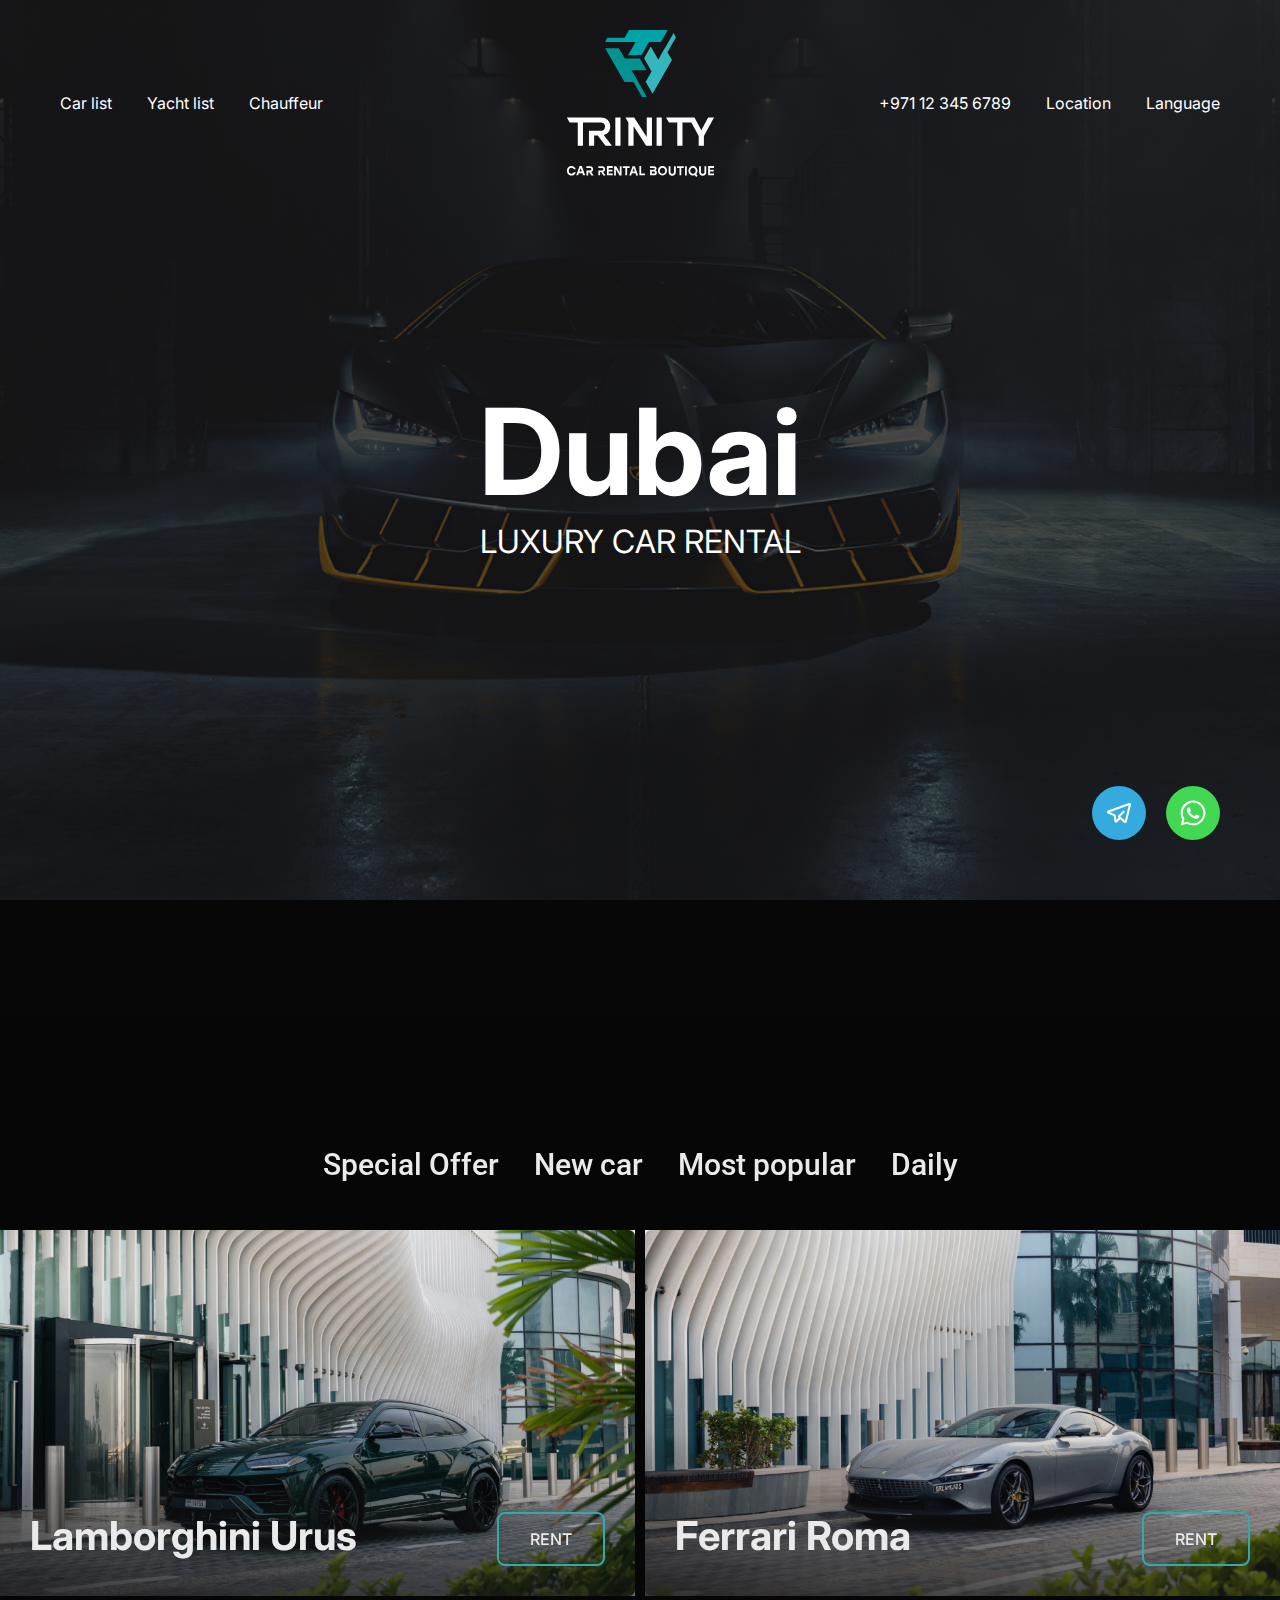
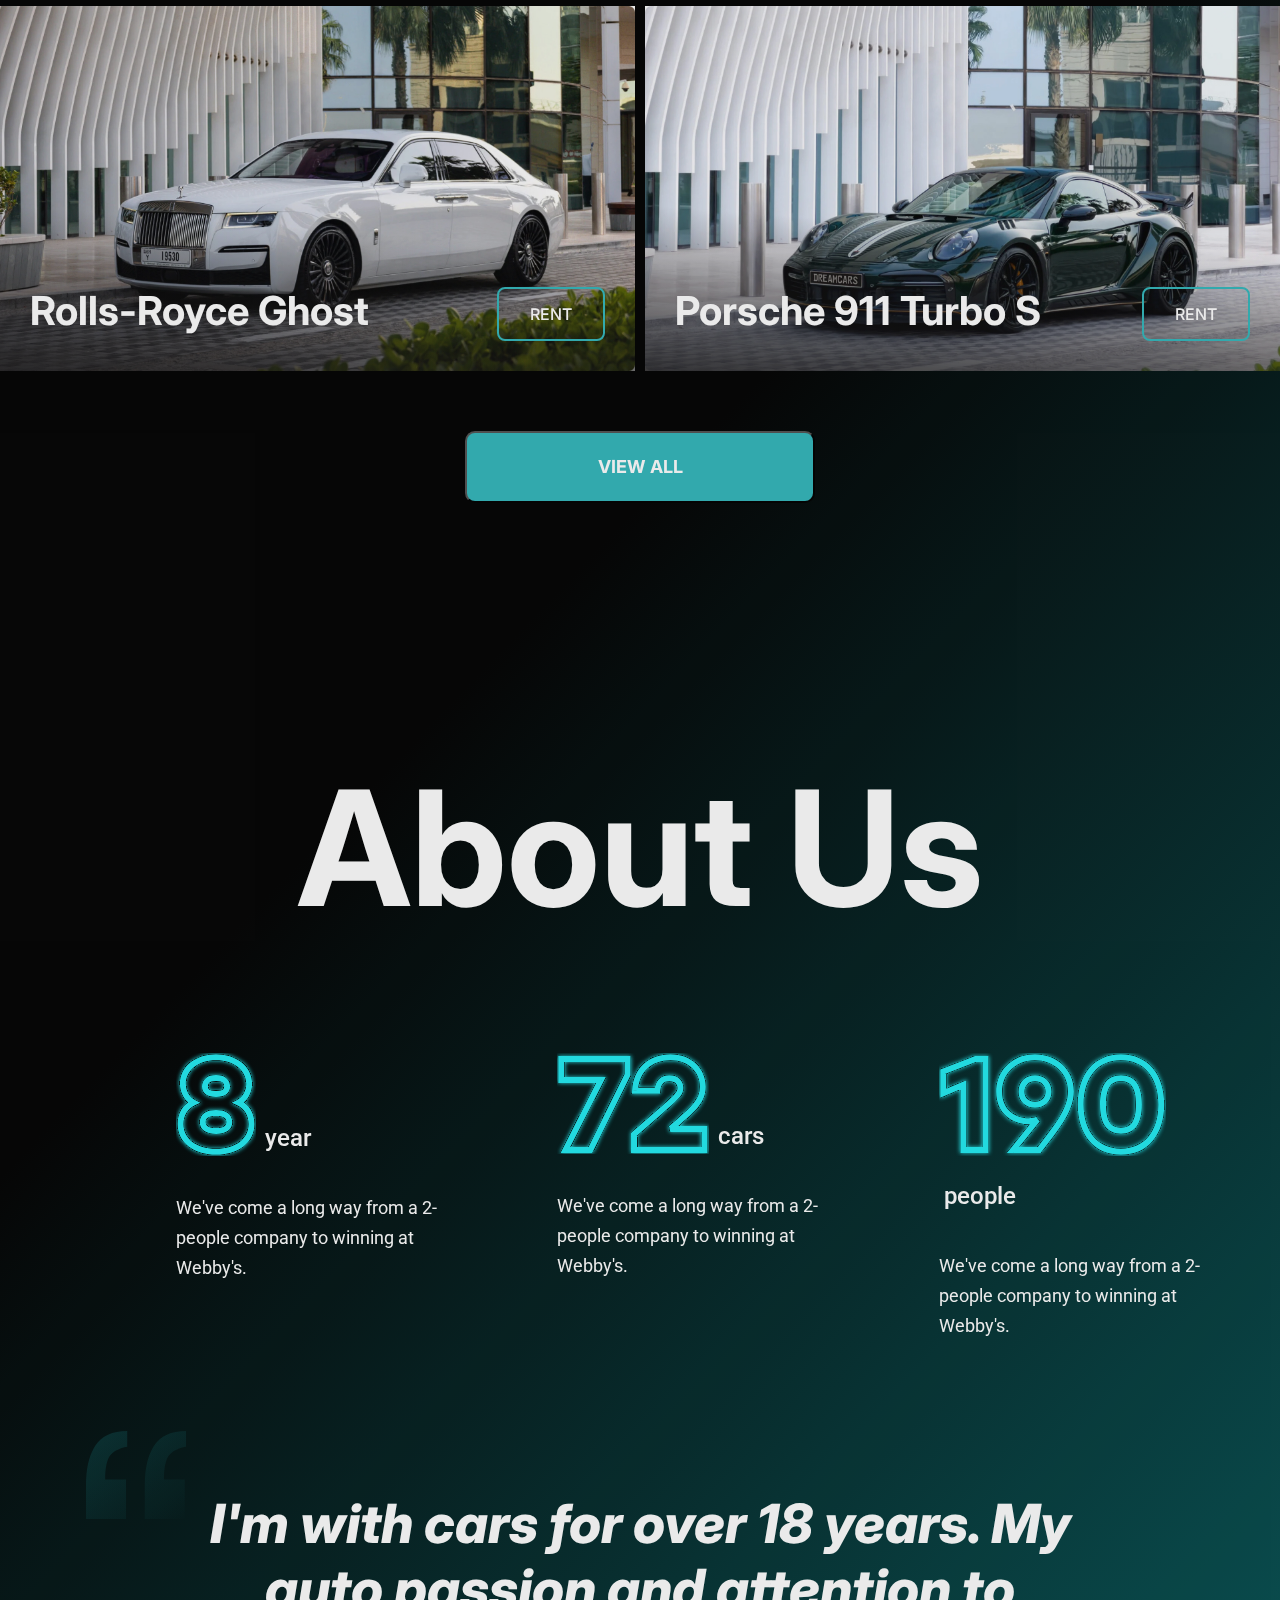
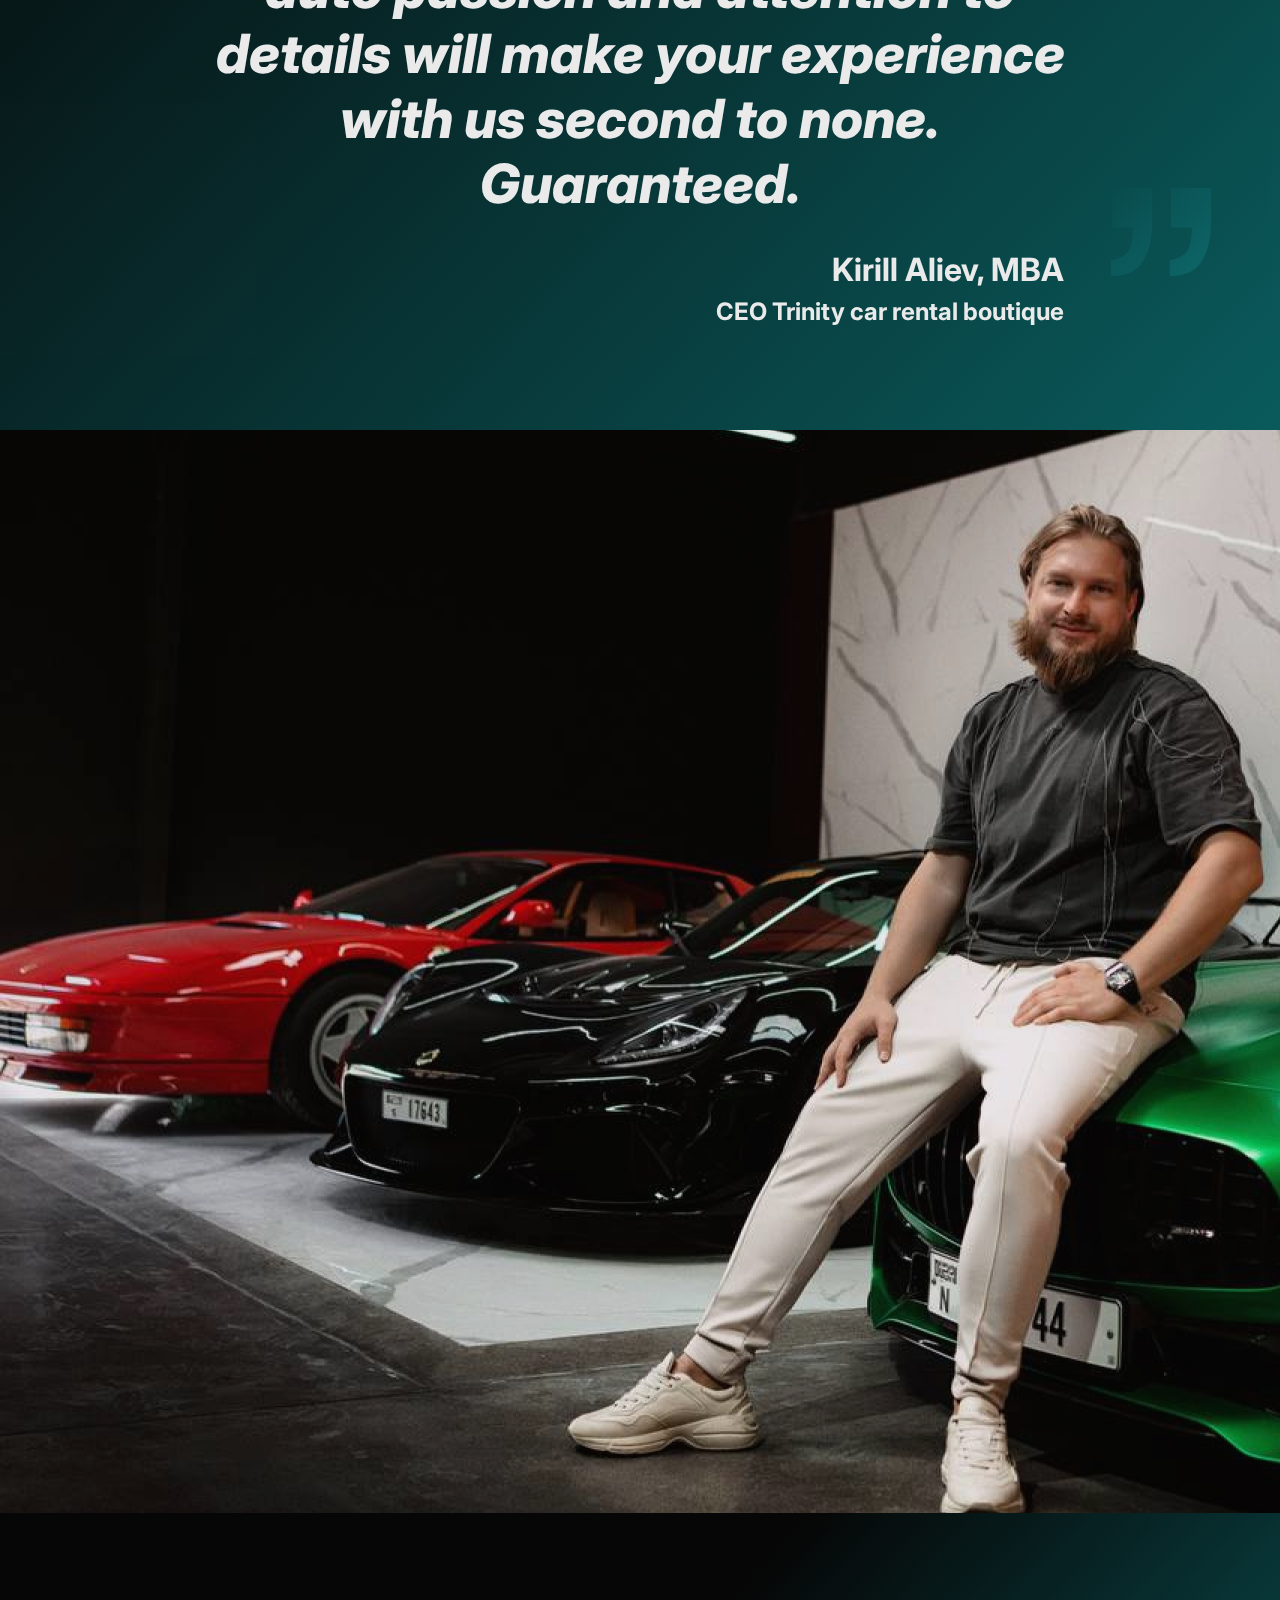
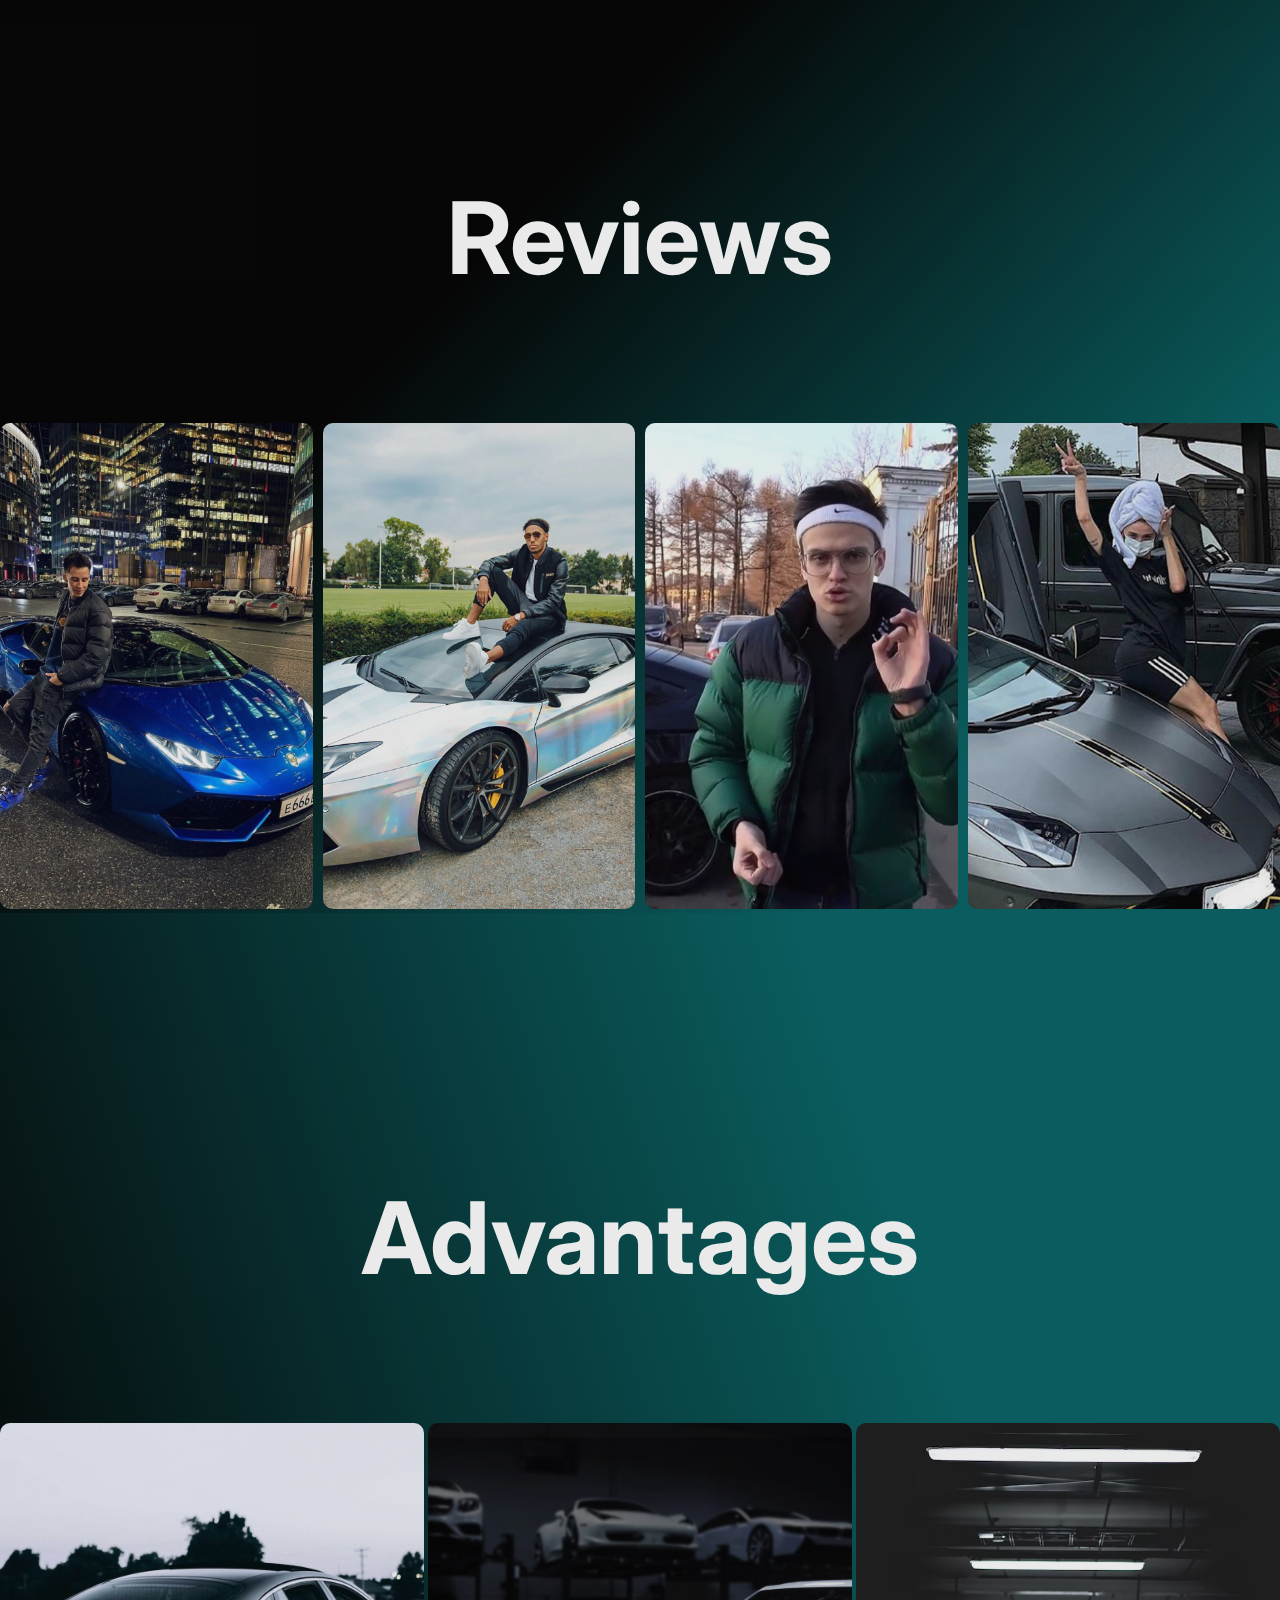
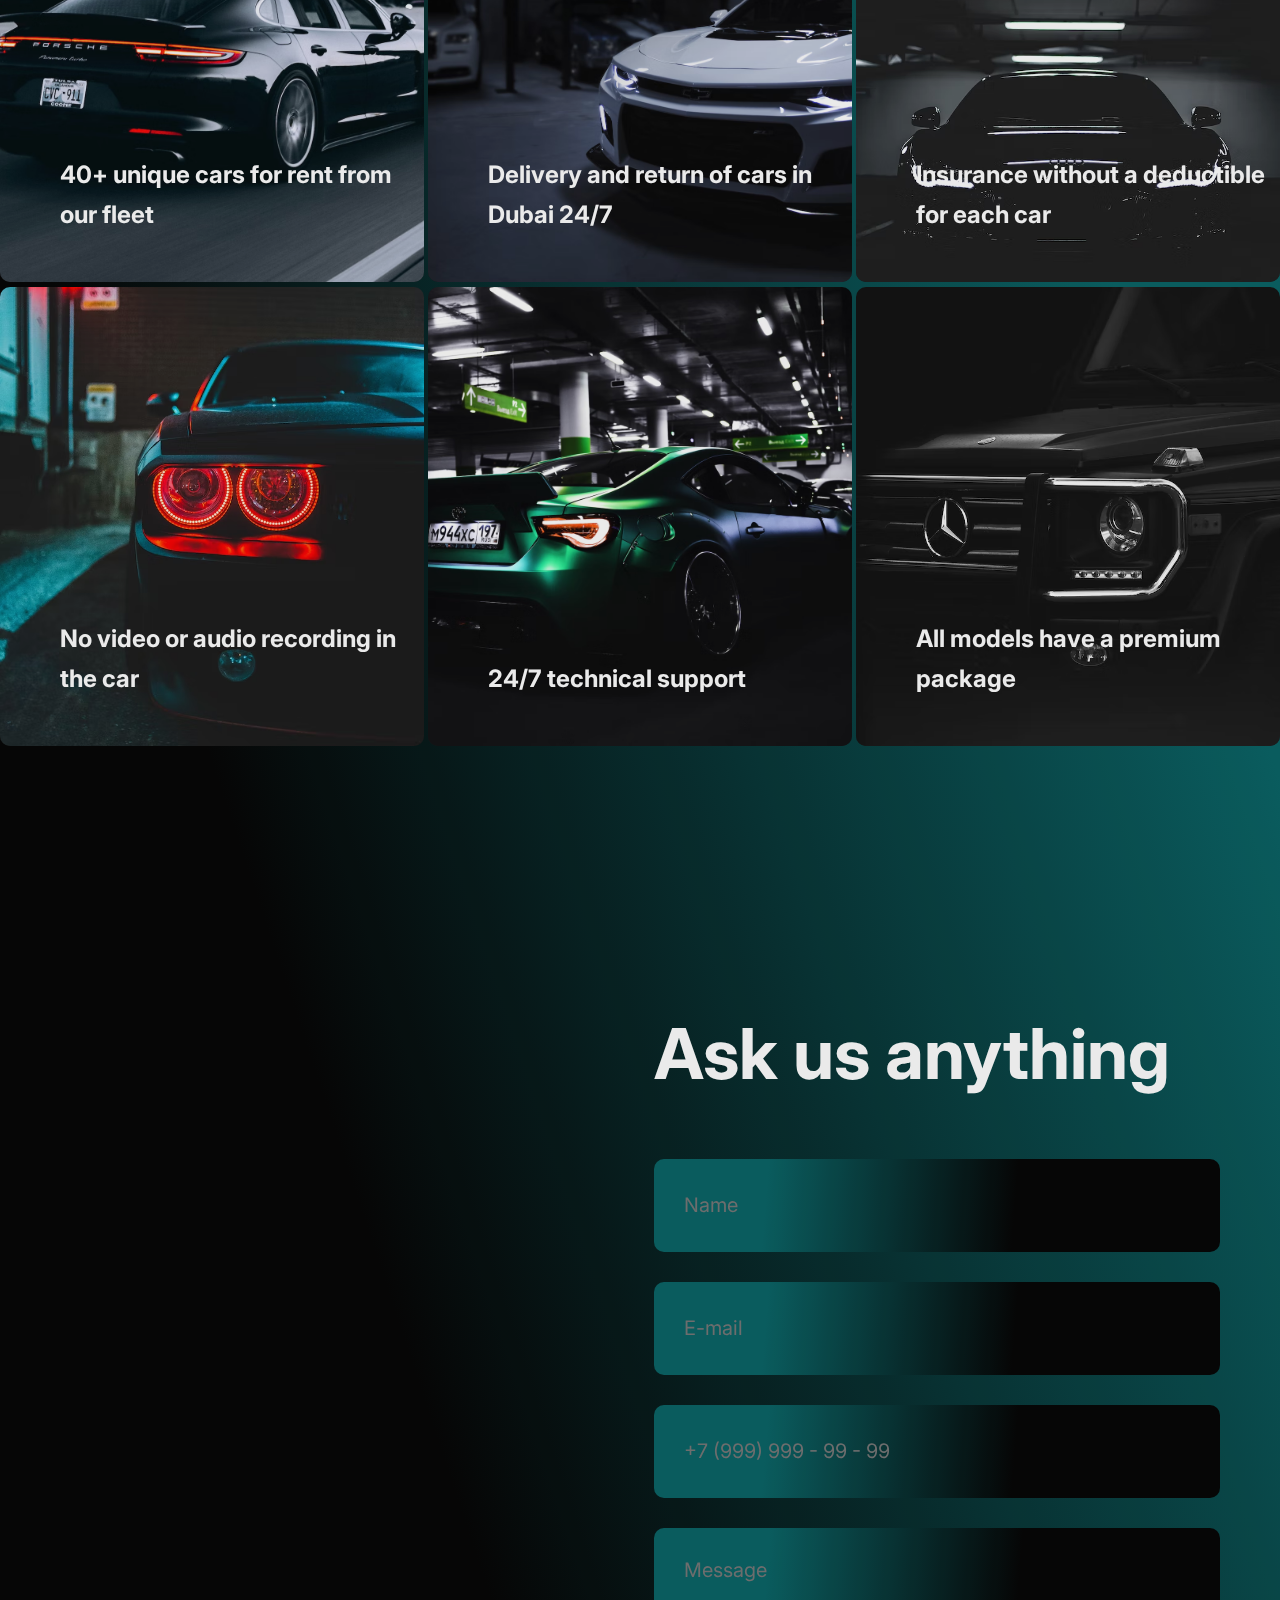
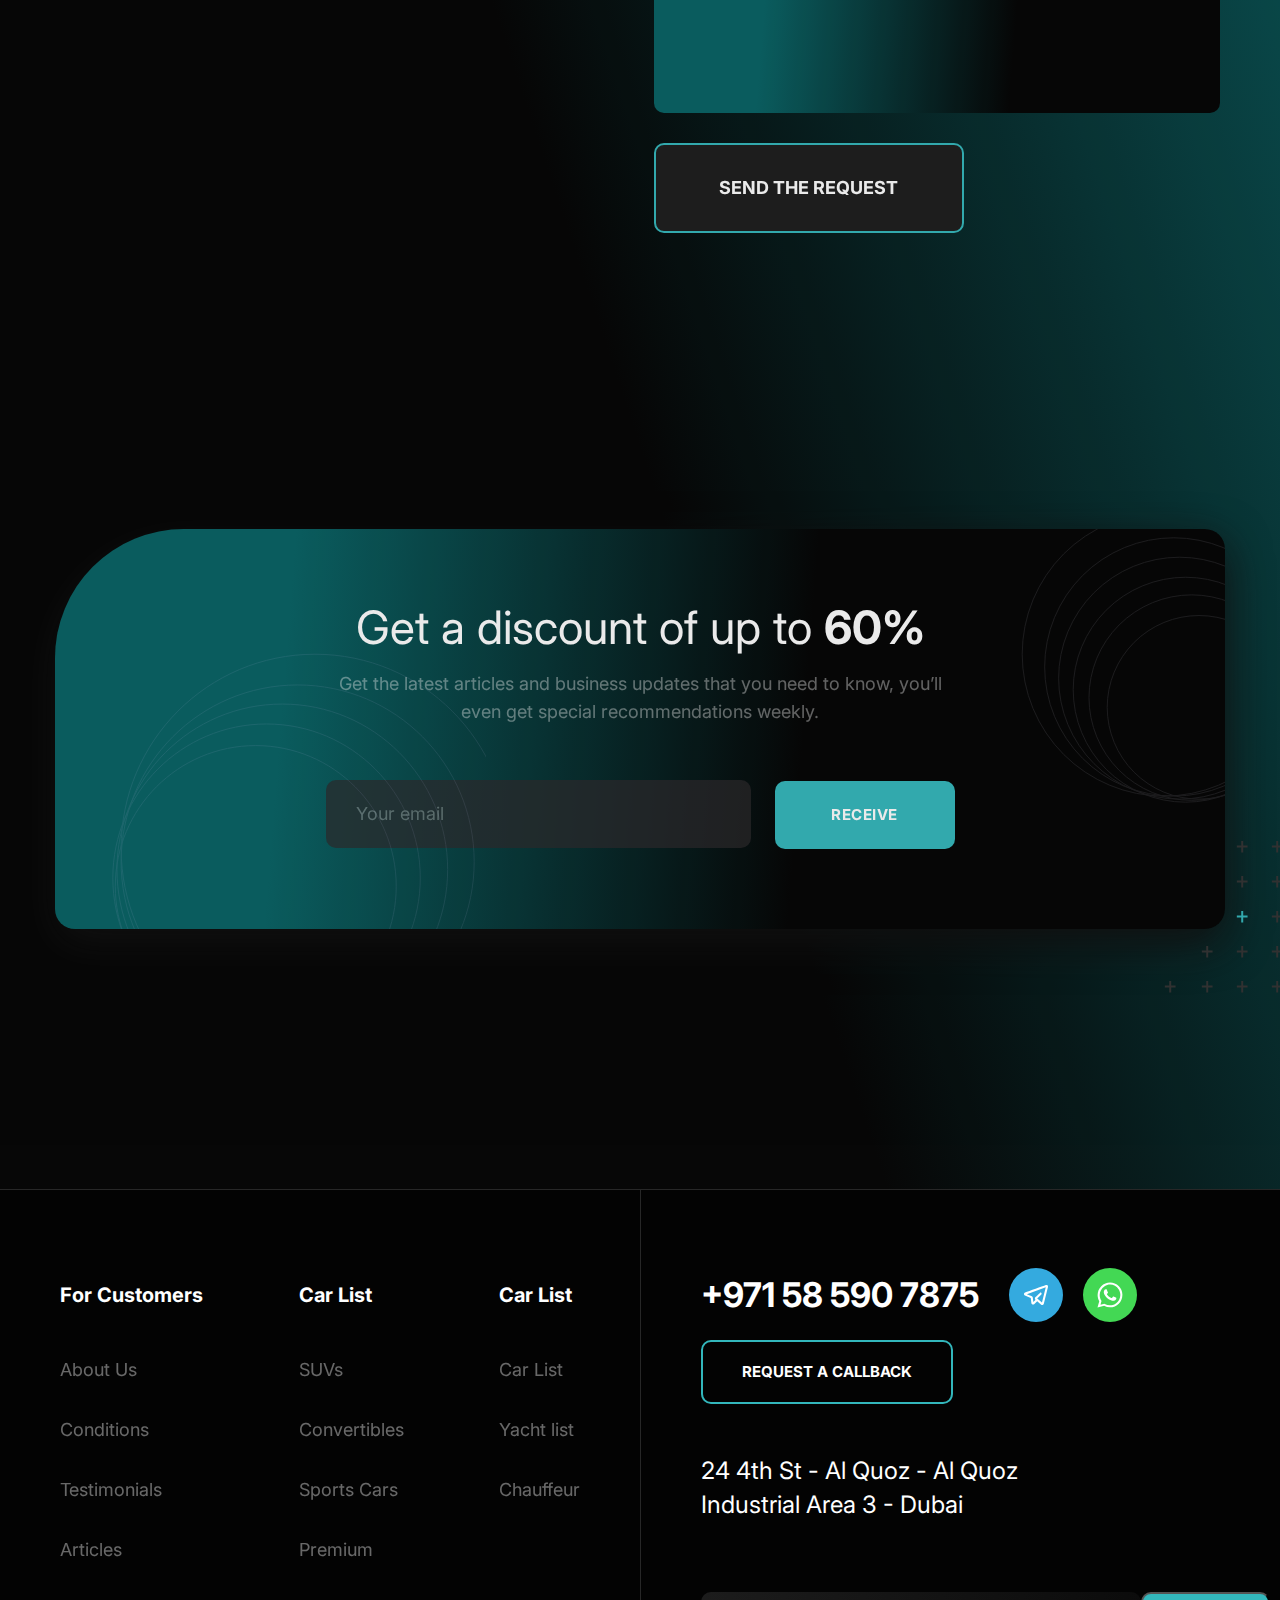
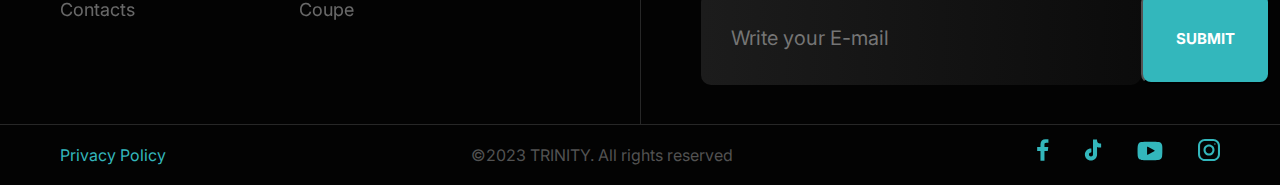
==== index.html @ 7cb13643 "added files" ====
<!DOCTYPE html>
<html lang="en">

<head>
  <meta charset="UTF-8">
  <meta http-equiv="X-UA-Compatible" content="IE=edge">
  <meta name="viewport" content="width=device-width, initial-scale=1.0">
  <link
    href="https://fonts.googleapis.com/css?family=Roboto:100,100italic,300,300italic,regular,italic,500,500italic,700,700italic,900,900italic"
    rel="stylesheet" display="swap" />
  <link href="https://fonts.googleapis.com/css?family=Inter:100,200,300,regular,500,600,700,800,900" rel="stylesheet"
    display="swap" />
  <link rel="stylesheet" href="./style/normalize.css">
  <link rel="stylesheet" href="./style/style.css">
  <title>TRINITY</title>
</head>

<body>
  <header class="header">
    <div class="container">
      <div class="header__top">
        <div class="header__list">
          <ul>
            <li><a href="#">Car list</a></li>
            <li><a href="#">Yacht list</a></li>
            <li><a href="#">Chauffeur</a></li>
          </ul>
        </div>
        <div class="logo">
          <svg width="71" height="67" viewBox="0 0 71 67" fill="none" xmlns="http://www.w3.org/2000/svg">
            <path fill-rule="evenodd" clip-rule="evenodd"
              d="M62.7469 0H23.9376L17.1826 11.9947H30.5823L23.0166 25.1324L36.4387 25.123L43.9992 11.9947H55.8475L62.7469 0Z"
              fill="#00A3A9" />
            <path fill-rule="evenodd" clip-rule="evenodd" d="M28.9264 7.83789H2.34085L0 11.995H26.5351L28.9264 7.83789Z"
              fill="#00A3A9" />
            <path fill-rule="evenodd" clip-rule="evenodd"
              d="M0.0927734 18.2168L19.4975 52.0766L33.186 51.9726L26.486 40.282L41.563 40.3141L34.8438 28.6085L19.7777 28.5764L13.8537 18.2389L0.0927734 18.2168Z"
              fill="#049393" />
            <path fill-rule="evenodd" clip-rule="evenodd"
              d="M23.7402 43.8057L37.0331 67.0004L41.7772 66.9646L28.5095 43.8133L23.7402 43.8057Z" fill="#049393" />
            <path fill-rule="evenodd" clip-rule="evenodd"
              d="M47.5344 63.8339L66.9389 29.9744L60.0055 18.0834L53.3058 29.7743L45.7948 16.6045L39.0918 28.3192L46.5972 41.4798L40.6729 51.8171L47.5344 63.8339Z"
              fill="#33B7BC" />
            <path fill-rule="evenodd" clip-rule="evenodd"
              d="M57.7071 30.4075L70.9997 7.21302L68.5968 3.0918L55.3291 26.2428L57.7071 30.4075Z" fill="#33B7BC" />
          </svg>
          <svg width="147" height="29" viewBox="0 0 147 29" fill="none" xmlns="http://www.w3.org/2000/svg">
            <path fill-rule="evenodd" clip-rule="evenodd"
              d="M48.3235 28.7743V0.431868H53.5112V28.7743H48.3235ZM89.6066 28.7743V0.431868H94.7943V28.7743H89.6066ZM124.323 5.48223H115.465V28.7743H110.277V5.48223H101.991L99.0519 0.431868H127.466L134.311 13.1363L141.155 0.431868H147L136.924 18.9951L136.883 28.7743H131.697V19.0732L124.322 5.48246L124.323 5.48223ZM15.9654 5.48223V28.7743H10.7777V5.48223H2.62539L-0.189453 0.431868H33.5882C36.1925 0.431868 38.7469 1.05605 40.6701 2.92426C42.5078 4.70912 43.2425 7.01979 43.2425 9.56684C43.2425 11.6865 42.7305 13.7111 41.36 15.3534C40.1356 16.8206 38.5053 17.6782 36.7009 18.1248L44.9433 28.7743H38.5278L30.7475 18.5053H27.1374V28.7743H21.9495V13.7141C25.6737 13.7141 29.3973 13.7701 33.1213 13.7701C34.401 13.7701 35.8231 13.5405 36.8025 12.6356C37.674 11.8306 38.0158 10.7865 38.0158 9.60669C38.0158 8.4378 37.6803 7.3953 36.805 6.59965C35.8226 5.70676 34.3956 5.48269 33.1213 5.48269C27.4026 5.48269 21.6842 5.48269 15.9656 5.48269L15.9654 5.48223ZM66.6143 9.21228L66.5511 28.7741H61.3631V5.482V5.42234L58.4564 0.431641H67.1484L79.7199 20.0494L79.7629 0.431641H84.9509V28.7738H79.1271L66.6141 9.21205L66.6143 9.21228Z"
              fill="#FEFEFE" />
          </svg>
          <svg width="147" height="11" viewBox="0 0 147 11" fill="none" xmlns="http://www.w3.org/2000/svg">
            <path
              d="M24.4513 9.45794L22.2107 6.16822H21.2366V9.45794H19.4831V4.42056C20.6521 4.42056 21.8211 4.42056 23.0875 4.42056C23.5746 4.42056 23.8668 4.31776 24.159 4.11215C24.159 3.90654 24.3539 3.59813 24.3539 3.18692C24.3539 2.7757 24.2565 2.46729 23.9642 2.26168C23.7694 2.05607 23.3797 1.95327 22.8926 1.95327C21.7237 1.95327 20.5547 1.95327 19.2883 1.95327V0.205607H23.0875C24.0616 0.205607 24.7435 0.514019 25.328 1.02804C25.8151 1.54206 26.1074 2.26168 26.1074 3.18692C26.1074 3.90654 25.9125 4.52337 25.6203 5.03738C25.2306 5.5514 24.841 5.85981 24.159 5.96262L26.5944 9.45794H24.4513ZM4.48111 9.56075C3.21471 9.56075 2.14314 9.14953 1.2664 8.2243C0.389662 7.29907 0 6.16822 0 4.72897C0 3.39252 0.389662 2.26168 1.2664 1.33645C2.14314 0.411215 3.21471 0 4.48111 0C5.55268 0 6.42942 0.308411 7.20875 0.925234C7.98807 1.54206 8.47515 2.36449 8.7674 3.28972H6.81909C6.62425 2.8785 6.33201 2.46729 5.94235 2.15888C5.55268 1.95327 5.06561 1.74766 4.48111 1.74766C3.70179 1.74766 3.01988 2.05607 2.5328 2.57009C2.04573 3.18692 1.75348 3.90654 1.75348 4.72897C1.75348 5.5514 2.04573 6.27103 2.5328 6.88785C3.01988 7.40187 3.70179 7.71028 4.48111 7.71028C4.96819 7.71028 5.45527 7.60748 5.84493 7.29907C6.33201 7.09346 6.62425 6.68224 6.81909 6.27103H8.7674C8.47515 7.19626 7.98807 8.01869 7.20875 8.63551C6.42942 9.25234 5.55268 9.56075 4.48111 9.56075ZM16.171 9.35514L15.3917 7.19626H11.8847L11.1054 9.35514H9.25447L12.5666 0.102804H14.8072L18.1193 9.35514H16.171ZM12.4692 5.4486H14.8072L13.6382 2.05607L12.4692 5.4486ZM36.4334 9.45794L34.0954 6.06542H33.1213V9.35514H31.3678V4.42056C32.5368 4.42056 33.7058 4.42056 34.9722 4.42056C35.4592 4.42056 35.7515 4.31776 36.0437 4.11215C36.2386 3.90654 36.4334 3.59813 36.4334 3.18692C36.4334 2.7757 36.336 2.46729 36.0437 2.26168C35.8489 2.05607 35.4592 1.95327 34.9722 1.95327C33.8032 1.95327 32.6342 1.95327 31.3678 1.95327V0.205607H35.0696C36.0437 0.205607 36.7256 0.514019 37.3101 1.02804C37.7972 1.54206 38.0895 2.26168 38.0895 3.18692C38.0895 3.90654 37.8946 4.52337 37.6024 5.03738C37.2127 5.5514 36.8231 5.85981 36.1412 5.96262L38.5765 9.45794H36.4334ZM45.7853 1.95327H41.6938V3.80374H45.493V5.5514H41.6938V7.50467H45.7853V9.25234H39.9404V0H45.7853V1.95327ZM52.7992 0.205607H54.5527V9.45794H52.507L48.7078 2.98131L48.9026 5.5514V9.45794H47.1491V0.205607H49.1948L52.994 6.68224L52.7992 4.11215V0.205607ZM62.6382 0.205607V1.95327H60.1054V9.35514H58.3519V1.95327H55.8191V0.205607H62.6382ZM69.165 9.45794L68.3857 7.29907H64.8787L64.0994 9.45794H62.2485L65.5606 0.205607H67.8012L71.1133 9.45794H69.165ZM65.5606 5.4486H67.8986L66.7296 2.05607L65.5606 5.4486ZM74.2306 7.60748H77.9324V9.35514H72.3797V0.102804H74.1332V7.60748H74.2306ZM88.4533 4.42056C88.9404 4.62617 89.2326 4.83178 89.5249 5.24299C89.7197 5.65421 89.9145 6.16822 89.9145 6.68224C89.9145 7.50467 89.6223 8.1215 89.1352 8.63551C88.6481 9.14953 87.8688 9.35514 86.9921 9.35514H83.0954V3.80374H86.6998C87.3817 3.80374 87.7714 3.49533 87.7714 2.8785C87.7714 2.57009 87.674 2.26168 87.4791 2.15888C87.2843 2.05607 86.9921 1.95327 86.6024 1.95327C85.4334 1.95327 84.167 1.95327 82.998 1.95327V0.205607H86.7972C87.5765 0.205607 88.2585 0.411215 88.7455 0.82243C89.2326 1.23364 89.4274 1.85047 89.4274 2.57009C89.5249 3.49533 89.1352 4.11215 88.4533 4.42056ZM86.7972 7.60748C87.1869 7.60748 87.5765 7.50467 87.674 7.29907C87.8688 7.09346 87.9662 6.88785 87.9662 6.57944C87.9662 6.27103 87.8688 5.96262 87.674 5.75701C87.4791 5.5514 87.1869 5.5514 86.6998 5.5514H84.7515V7.60748H86.7972ZM92.1551 1.43925C93.0318 0.514019 94.1034 0 95.4672 0C96.7336 0 97.8052 0.411215 98.6819 1.33645C99.5587 2.26168 99.9483 3.39252 99.9483 4.72897C99.9483 6.06542 99.5587 7.19626 98.6819 8.1215C97.8052 9.04673 96.7336 9.45794 95.4672 9.45794C94.2008 9.45794 93.1292 9.04673 92.2525 8.1215C91.3757 7.19626 90.9861 6.06542 90.9861 4.72897C90.8887 3.49533 91.2783 2.36449 92.1551 1.43925ZM97.4155 2.6729C96.9284 2.15888 96.2465 1.85047 95.4672 1.85047C94.6879 1.85047 94.006 2.15888 93.5189 2.6729C93.0318 3.18692 92.7396 3.90654 92.7396 4.83178C92.7396 5.65421 93.0318 6.37383 93.5189 6.99065C94.006 7.50467 94.6879 7.81308 95.4672 7.81308C96.2465 7.81308 96.9284 7.50467 97.4155 6.99065C97.9026 6.47664 98.1948 5.75701 98.1948 4.83178C98.1948 3.90654 97.9026 3.18692 97.4155 2.6729ZM106.962 0.205607H108.813V5.75701C108.813 6.99065 108.521 8.01869 107.839 8.63551C107.157 9.35514 106.28 9.66355 105.209 9.66355C104.137 9.66355 103.26 9.35514 102.579 8.63551C101.897 7.91589 101.604 6.99065 101.604 5.75701V0.205607H103.455V5.65421C103.455 7.09346 104.04 7.81308 105.209 7.81308C106.378 7.81308 106.962 7.09346 106.962 5.65421V0.205607ZM116.801 0.205607V1.95327H114.268V9.35514H112.515V1.95327H109.982V0.205607H116.801ZM118.068 9.45794V0.205607H119.821V9.45794H118.068ZM130.537 4.83178C130.537 6.16822 130.147 7.29907 129.27 8.1215L130.537 9.86916L129.173 11L127.907 9.14953C127.322 9.45794 126.64 9.56075 125.958 9.56075C124.692 9.56075 123.62 9.14953 122.744 8.2243C121.867 7.29907 121.477 6.16822 121.477 4.83178C121.477 3.49533 121.867 2.36449 122.744 1.43925C123.62 0.514019 124.692 0.102804 125.958 0.102804C127.225 0.102804 128.296 0.514019 129.173 1.43925C130.05 2.36449 130.537 3.49533 130.537 4.83178ZM124.01 2.6729C123.523 3.18692 123.231 3.90654 123.231 4.83178C123.231 5.65421 123.523 6.37383 124.01 6.99065C124.497 7.50467 125.179 7.81308 125.958 7.81308C126.738 7.81308 127.419 7.50467 127.907 6.99065C128.394 6.47664 128.686 5.75701 128.686 4.83178C128.686 4.00935 128.394 3.28972 127.907 2.6729C127.419 2.15888 126.738 1.85047 125.958 1.85047C125.179 1.85047 124.497 2.05607 124.01 2.6729ZM137.453 0.205607H139.304V5.75701C139.304 6.99065 139.012 8.01869 138.33 8.63551C137.648 9.35514 136.771 9.66355 135.7 9.66355C134.628 9.66355 133.752 9.35514 133.07 8.63551C132.388 7.91589 132.095 6.99065 132.095 5.75701V0.205607H133.946V5.65421C133.946 7.09346 134.531 7.81308 135.7 7.81308C136.869 7.81308 137.453 7.09346 137.453 5.65421V0.205607ZM147 1.95327H142.909V3.80374H146.708V5.5514H142.909V7.50467H147V9.25234H141.155V0H147V1.95327Z"
              fill="white" />
          </svg>
        </div>
        <ul class="header__nav">
          <li><a href="#"><span>+971 12 345 6789</span></a></li>
          <li><a href="#">
              <nav class="menu">
                <span class="menu__title">Location</span>
                <ul class="menu__list">
                  <li><a class="menu__link" href="#">Dubai</a></li>
                  <li><a class="menu__link" href="#">Budapest</a></li>
                  <li><a class="menu__link" href="#">Wiesbaden</a></li>
                </ul>
              </nav>
            </a></li>
          <li><a href="#">
              Language
            </a>
            <ul>
              <li><a href="#">En</a></li>
              <li><a href="#">Ua</a></li>
            </ul>
          </li>
        </ul>
      </div>

      <div class="header__main">
        <h1>Dubai</h1>
        <h2>Luxury car rental</h2>
      </div>

      <div class="social__bottom-block">
        <a class="social__bottom-icon telegram__icon href=" https://web.telegram.org" ">
          <svg width=" 30" height="30" viewBox="0 0 30 30" fill="none" xmlns="http://www.w3.org/2000/svg">
          <path fill-rule="evenodd" clip-rule="evenodd"
            d="M9.76107 18.1052L3.9366 15.5911C3.3249 15.3265 2.93606 14.7159 2.9558 14.0497C2.97669 13.3834 3.40035 12.7973 4.02714 12.5709C8.27884 11.0318 21.1384 6.37502 24.8643 5.02511C25.4284 4.82199 26.0586 4.94502 26.5044 5.34547C26.9501 5.74708 27.1381 6.36109 26.9953 6.94377C26.1666 10.2959 23.6038 20.6704 22.8214 23.8368C22.6856 24.3882 22.2713 24.8281 21.7304 24.9975C21.1883 25.1681 20.5975 25.0428 20.1715 24.6679L16.2193 21.1962L13.126 24.1618C12.6814 24.5878 12.0361 24.7259 11.4557 24.5205C10.8765 24.3139 10.4633 23.7985 10.3879 23.188L9.76107 18.1052ZM20.9759 22.5948L24.7575 7.28618L5.84019 14.1367L10.8336 16.2933C11.3629 16.522 11.732 17.0141 11.8028 17.5864L12.3483 22.0133L14.6337 19.8231L14.4318 19.649C14.0824 19.3506 13.877 18.9189 13.8642 18.4604C13.8503 18.0019 14.0325 17.5597 14.3633 17.2416C15.6041 16.0519 18.9144 12.8797 18.9144 12.8797C19.3311 12.4804 19.9928 12.4943 20.392 12.911C20.7902 13.3265 20.7762 13.9881 20.3607 14.3874L16.1798 18.3954L16.8681 18.985L20.9759 22.5948Z"
            fill="white" />
          </svg>
        </a>
        <a class="social__bottom-icon whatsapp__icon" href="https://www.whatsapp.com/?lang=ru">
          <svg width="26" height="26" viewBox="0 0 26 26" fill="none" xmlns="http://www.w3.org/2000/svg">
            <path
              d="M18.75 15.5C18.5 15.375 16.875 14.625 16.625 14.5C16.375 14.375 16.125 14.375 15.875 14.625C15.625 14.875 15.125 15.625 14.875 15.875C14.75 16.125 14.5 16.125 14.25 16C13.375 15.625 12.5 15.125 11.75 14.5C11.125 13.875 10.5 13.125 10 12.375C9.875 12.125 10 11.875 10.125 11.75C10.25 11.625 10.375 11.375 10.625 11.25C10.75 11.125 10.875 10.875 10.875 10.75C11 10.625 11 10.375 10.875 10.25C10.75 10.125 10.125 8.625 9.875 8C9.75 7.125 9.5 7.125 9.25 7.125H8.625C8.375 7.125 8 7.375 7.875 7.5C7.125 8.25 6.75 9.125 6.75 10.125C6.875 11.25 7.25 12.375 8 13.375C9.375 15.375 11.125 17 13.25 18C13.875 18.25 14.375 18.5 15 18.625C15.625 18.875 16.25 18.875 17 18.75C17.875 18.625 18.625 18 19.125 17.25C19.375 16.75 19.375 16.25 19.25 15.75L18.75 15.5ZM21.875 4.125C17 -0.75 9.125 -0.75 4.25 4.125C0.25 8.125 -0.5 14.25 2.25 19.125L0.5 25.5L7.125 23.75C9 24.75 11 25.25 13 25.25C19.875 25.25 25.375 19.75 25.375 12.875C25.5 9.625 24.125 6.5 21.875 4.125ZM18.5 21.625C16.875 22.625 15 23.25 13 23.25C11.125 23.25 9.375 22.75 7.75 21.875L7.375 21.625L3.5 22.625L4.5 18.875L4.25 18.5C1.25 13.5 2.75 7.25 7.625 4.125C12.5 1 18.75 2.625 21.75 7.375C24.75 12.25 23.375 18.625 18.5 21.625Z"
              fill="white" />
          </svg>
        </a>
      </div>
    </div>
  </header>

  <main class="main">
    <div class="catalog">
      <div class="catalog__list container">
        <ul>
          <li><a href="#">Special Offer</a></li>
          <li><a href="#">New car</a></li>
          <li><a href="#">Most popular</a></li>
          <li><a href="#">Daily</a></li>
        </ul>
      </div>
      <div class="catalog__items">
        <div class="catalog__item catalog__item-1">
          <img class="catalog__img" src="./src/img/Lamborghini.jpg" alt="Lamborghini">
          <div class="rent">
            <span>Lamborghini Urus</span>
            <a class="item__btn" href="#">Rent</a>
          </div>
        </div>
        <div class="catalog__item catalog__item-2">
          <img class="catalog__img" src="./src/img/Ferrari.jpg" alt="Ferrari">
          <div class="rent">
            <span>Ferrari Roma</span>
            <a class="item__btn" href="#">Rent</a>
          </div>
        </div>
        <div class="catalog__item catalog__item-3">
          <img class="catalog__img" src="./src/img/Rols.jpg" alt="Rolls-Royce">
          <div class="rent">
            <span>Rolls-Royce Ghost</span>
            <a class="item__btn" href="#">Rent</a>
          </div>
        </div>
        <div class="catalog__item catalog__item-4">
          <img class="catalog__img" src="./src/img/Porsche.jpg" alt="Porsche">
          <div class="rent">
            <span>Porsche 911 Turbo S</span>
            <a class="item__btn" href="#">Rent</a>
          </div>
        </div>
      </div>
      <button class="catalog__btn">View all</button>
      <div class="container about">
        <h2 class="about__title">About us</h2>
        <div class="statistic">
          <div class="statistic__items">
            <div class="statistic__item">
              <svg width="80" height="103" viewBox="0 0 80 103" fill="none" xmlns="http://www.w3.org/2000/svg">
                <g filter="url(#filter0_d_79_639)">
                  <path
                    d="M62.4 49.55L60.9746 46.9103L55.6967 49.7603L61.1428 52.2739L62.4 49.55ZM17.68 49.55L18.9372 52.2739L24.3833 49.7603L19.1054 46.9103L17.68 49.55ZM63.8255 52.1897C71.3363 48.1338 76.19 40.0751 76.19 30.7H70.19C70.19 37.9649 66.4637 43.9462 60.9746 46.9103L63.8255 52.1897ZM76.19 30.7C76.19 13.0796 59.8455 1.30999 40.04 1.30999V7.30999C57.9345 7.30999 70.19 17.6404 70.19 30.7H76.19ZM40.04 1.30999C20.2345 1.30999 3.89 13.0796 3.89 30.7H9.89C9.89 17.6404 22.1455 7.30999 40.04 7.30999V1.30999ZM3.89 30.7C3.89 40.0751 8.74366 48.1338 16.2546 52.1897L19.1054 46.9103C13.6163 43.9462 9.89 37.9649 9.89 30.7H3.89ZM16.4228 46.8261C6.79979 51.2675 1.55 60.4667 1.55 71H7.55C7.55 62.5533 11.6602 55.6325 18.9372 52.2739L16.4228 46.8261ZM1.55 71C1.55 80.5623 5.79499 88.3546 12.8324 93.6733C19.7968 98.9369 29.354 101.69 40.04 101.69V95.69C30.316 95.69 22.1282 93.1781 16.4501 88.8867C10.845 84.6504 7.55 78.5977 7.55 71H1.55ZM40.04 101.69C50.726 101.69 60.2832 98.9369 67.2476 93.6733C74.285 88.3546 78.53 80.5623 78.53 71H72.53C72.53 78.5977 69.235 84.6504 63.6299 88.8867C57.9518 93.1781 49.764 95.69 40.04 95.69V101.69ZM78.53 71C78.53 60.4667 73.2802 51.2675 63.6572 46.8261L61.1428 52.2739C68.4198 55.6325 72.53 62.5533 72.53 71H78.53ZM40.04 28.11C43.7787 28.11 45.7084 28.9896 46.6828 29.8628C47.6062 30.6904 48.09 31.8892 48.09 33.56H54.09C54.09 30.6808 53.2088 27.6546 50.6872 25.3947C48.2166 23.1804 44.6213 22.11 40.04 22.11V28.11ZM48.09 33.56C48.09 35.102 47.655 35.9413 46.8778 36.5279C45.9204 37.2505 43.9408 37.97 40.04 37.97V43.97C44.4593 43.97 48.0047 43.1945 50.4922 41.3171C53.16 39.3037 54.09 36.438 54.09 33.56H48.09ZM40.04 37.97C36.1393 37.97 34.1596 37.2505 33.2022 36.5279C32.425 35.9413 31.99 35.102 31.99 33.56H25.99C25.99 36.438 26.92 39.3037 29.5878 41.3171C32.0754 43.1945 35.6208 43.97 40.04 43.97V37.97ZM31.99 33.56C31.99 31.8892 32.4738 30.6904 33.3972 29.8628C34.3716 28.9896 36.3013 28.11 40.04 28.11V22.11C35.4587 22.11 31.8634 23.1804 29.3928 25.3947C26.8712 27.6546 25.99 30.6808 25.99 33.56H31.99ZM40.04 74.89C35.8121 74.89 33.2145 74.1384 31.7482 73.1282C30.4795 72.2542 29.78 71.0029 29.78 68.92H23.78C23.78 72.6871 25.2255 75.9207 28.3443 78.0693C31.2655 80.0816 35.2979 80.89 40.04 80.89V74.89ZM29.78 68.92C29.78 66.7999 30.533 65.5842 31.8589 64.7352C33.4092 63.7426 36.0435 63.08 40.04 63.08V57.08C35.5865 57.08 31.5908 57.7824 28.6236 59.6823C25.432 61.7258 23.78 64.9301 23.78 68.92H29.78ZM40.04 63.08C44.0365 63.08 46.6708 63.7426 48.2211 64.7352C49.547 65.5842 50.3 66.7999 50.3 68.92H56.3C56.3 64.9301 54.648 61.7258 51.4564 59.6823C48.4892 57.7824 44.4935 57.08 40.04 57.08V63.08ZM50.3 68.92C50.3 71.0029 49.6005 72.2542 48.3318 73.1282C46.8655 74.1384 44.2679 74.89 40.04 74.89V80.89C44.7821 80.89 48.8145 80.0816 51.7357 78.0693C54.8545 75.9207 56.3 72.6871 56.3 68.92H50.3Z"
                    fill="#22ECF3" />
                </g>
                <defs>
                  <filter id="filter0_d_79_639" x="0.549805" y="0.310059" width="78.98" height="102.38"
                    filterUnits="userSpaceOnUse" color-interpolation-filters="sRGB">
                    <feFlood flood-opacity="0" result="BackgroundImageFix" />
                    <feColorMatrix in="SourceAlpha" type="matrix" values="0 0 0 0 0 0 0 0 0 0 0 0 0 0 0 0 0 0 127 0"
                      result="hardAlpha" />
                    <feOffset />
                    <feGaussianBlur stdDeviation="2" />
                    <feComposite in2="hardAlpha" operator="out" />
                    <feColorMatrix type="matrix" values="0 0 0 0 0.133333 0 0 0 0 0.92549 0 0 0 0 0.952941 0 0 0 1 0" />
                    <feBlend mode="normal" in2="BackgroundImageFix" result="effect1_dropShadow_79_639" />
                    <feBlend mode="normal" in="SourceGraphic" in2="effect1_dropShadow_79_639" result="shape" />
                  </filter>
                </defs>
              </svg>
              <span>year</span>
            </div>
            <p>We've come a long way from a 2-people company to winning at Webby's.</p>
          </div>
          <div class="statistic__items">
            <div class="statistic__item">
              <svg width="152" height="101" viewBox="0 0 152 101" fill="none" xmlns="http://www.w3.org/2000/svg">
                <g filter="url(#filter0_d_79_644)">
                  <path
                    d="M4.25 5.99999V2.99999H1.25V5.99999H4.25ZM4.25 27.06H1.25V30.06H4.25V27.06ZM43.9 27.06L46.5753 28.4175L48.7864 24.06H43.9V27.06ZM8.41 97L5.73472 95.6425L3.52356 100H8.41V97ZM33.37 97V100H35.2342L36.0598 98.3286L33.37 97ZM70.55 21.73L73.2398 23.0586L73.55 22.4305V21.73H70.55ZM70.55 5.99999H73.55V2.99999H70.55V5.99999ZM1.25 5.99999V27.06H7.25V5.99999H1.25ZM4.25 30.06H43.9V24.06H4.25V30.06ZM41.2247 25.7025L5.73472 95.6425L11.0853 98.3575L46.5753 28.4175L41.2247 25.7025ZM8.41 100H33.37V94H8.41V100ZM36.0598 98.3286L73.2398 23.0586L67.8603 20.4014L30.6802 95.6714L36.0598 98.3286ZM73.55 21.73V5.99999H67.55V21.73H73.55ZM70.55 2.99999H4.25V8.99999H70.55V2.99999ZM113.295 75.94L111.953 73.2567L113.295 78.94V75.94ZM113.555 75.81L114.896 78.4933L115.242 78.3204L115.533 78.0656L113.555 75.81ZM122.005 68.4L120.032 66.1397L120.027 66.1444L122.005 68.4ZM78.0646 37.72L75.0668 37.6062L74.9485 40.72H78.0646V37.72ZM100.295 37.72V40.72H102.98L103.276 38.0513L100.295 37.72ZM103.675 58L105.648 60.2598L105.654 60.2545L103.675 58ZM77.0246 81.27L75.0514 79.0102L74.0246 79.9068V81.27H77.0246ZM77.0246 97H74.0246V100H77.0246V97ZM147.485 97V100H150.485V97H147.485ZM147.485 75.94H150.485V72.94H147.485V75.94ZM114.636 78.6233L114.896 78.4933L112.213 73.1267L111.953 73.2567L114.636 78.6233ZM115.533 78.0656L123.983 70.6556L120.027 66.1444L111.577 73.5544L115.533 78.0656ZM123.977 70.6603C137.946 58.4691 148.795 49.619 148.795 33.82H142.795C142.795 46.361 134.663 53.3709 120.032 66.1397L123.977 70.6603ZM148.795 33.82C148.795 25.1943 145.544 17.0298 139.411 11.023C133.264 5.00275 124.39 1.30999 113.425 1.30999V7.30999C123 7.30999 130.31 10.5072 135.213 15.3095C140.13 20.1252 142.795 26.7157 142.795 33.82H148.795ZM113.425 1.30999C102.766 1.30999 93.3592 4.74419 86.49 11.1125C79.6077 17.493 75.4838 26.6253 75.0668 37.6062L81.0624 37.8338C81.4255 28.2746 84.9715 20.702 90.5692 15.5125C96.18 10.3108 104.063 7.30999 113.425 7.30999V1.30999ZM78.0646 40.72H100.295V34.72H78.0646V40.72ZM103.276 38.0513C103.696 34.274 104.699 31.935 106.025 30.5431C107.273 29.2332 109.185 28.37 112.385 28.37V22.37C108.044 22.37 104.366 23.5868 101.681 26.4044C99.075 29.14 97.8033 32.976 97.313 37.3887L103.276 38.0513ZM112.385 28.37C115.911 28.37 117.814 29.424 118.851 30.5197C119.932 31.662 120.435 33.2333 120.435 34.86H126.435C126.435 32.0667 125.572 28.893 123.208 26.3953C120.8 23.851 117.178 22.37 112.385 22.37V28.37ZM120.435 34.86C120.435 35.9439 120.304 36.7257 119.971 37.5264C119.619 38.3741 118.968 39.4179 117.677 40.903C115.031 43.9464 110.28 48.2092 101.695 55.7455L105.654 60.2545C114.099 52.8408 119.228 48.2636 122.205 44.8395C123.725 43.0908 124.821 41.494 125.513 39.8271C126.224 38.113 126.435 36.5061 126.435 34.86H120.435ZM101.701 55.7402L75.0514 79.0102L78.9978 83.5298L105.648 60.2598L101.701 55.7402ZM74.0246 81.27V97H80.0246V81.27H74.0246ZM77.0246 100H147.485V94H77.0246V100ZM150.485 97V75.94H144.485V97H150.485ZM147.485 72.94H113.295V78.94H147.485V72.94Z"
                    fill="#22ECF3" />
                </g>
                <defs>
                  <filter id="filter0_d_79_644" x="0.25" y="0.310059" width="151.234" height="100.69"
                    filterUnits="userSpaceOnUse" color-interpolation-filters="sRGB">
                    <feFlood flood-opacity="0" result="BackgroundImageFix" />
                    <feColorMatrix in="SourceAlpha" type="matrix" values="0 0 0 0 0 0 0 0 0 0 0 0 0 0 0 0 0 0 127 0"
                      result="hardAlpha" />
                    <feOffset />
                    <feGaussianBlur stdDeviation="2" />
                    <feComposite in2="hardAlpha" operator="out" />
                    <feColorMatrix type="matrix" values="0 0 0 0 0.133333 0 0 0 0 0.92549 0 0 0 0 0.952941 0 0 0 1 0" />
                    <feBlend mode="normal" in2="BackgroundImageFix" result="effect1_dropShadow_79_644" />
                    <feBlend mode="normal" in="SourceGraphic" in2="effect1_dropShadow_79_644" result="shape" />
                  </filter>
                </defs>
              </svg>
              <span>cars</span>
            </div>
            <p>We've come a long way from a 2-people company to winning at Webby's. </p>
          </div>
          <div class="statistic__items">
            <div class="statistic__item">
              <svg width="227" height="103" viewBox="0 0 227 103" fill="none" xmlns="http://www.w3.org/2000/svg">
                <g filter="url(#filter0_d_79_649)">
                  <path
                    d="M36.49 5.99999V2.99999H35.9296L35.407 3.20229L36.49 5.99999ZM4.25 18.48L3.16702 15.6823L1.25 16.4244V18.48H4.25ZM4.25 40.19H1.25V44.7012L5.41018 42.9566L4.25 40.19ZM24.4 31.74H27.4V27.2288L23.2398 28.9734L24.4 31.74ZM24.4 97H21.4V100H24.4V97ZM46.5 97V100H49.5V97H46.5ZM46.5 5.99999H49.5V2.99999H46.5V5.99999ZM35.407 3.20229L3.16702 15.6823L5.33298 21.2777L37.573 8.7977L35.407 3.20229ZM1.25 18.48V40.19H7.25V18.48H1.25ZM5.41018 42.9566L25.5602 34.5066L23.2398 28.9734L3.08982 37.4234L5.41018 42.9566ZM21.4 31.74V97H27.4V31.74H21.4ZM24.4 100H46.5V94H24.4V100ZM49.5 97V5.99999H43.5V97H49.5ZM46.5 2.99999H36.49V8.99999H46.5V2.99999ZM98.3598 66.58L100.703 68.4529L97.1781 63.8226L98.3598 66.58ZM74.0498 97L71.7063 95.1271L67.8121 100H74.0498V97ZM100.18 97V100H101.673L102.573 98.8089L100.18 97ZM95.8898 1.30999C74.6828 1.30999 57.1398 16.1008 57.1398 38.76H63.1398C63.1398 19.8192 77.5768 7.30999 95.8898 7.30999V1.30999ZM57.1398 38.76C57.1398 49.5669 61.1355 57.7846 67.3329 63.2691C73.4712 68.7012 81.5583 71.27 89.5198 71.27V65.27C82.7914 65.27 76.1884 63.0938 71.3092 58.7759C66.4892 54.5104 63.1398 47.9731 63.1398 38.76H57.1398ZM89.5198 71.27C93.5265 71.27 96.4034 70.6824 99.5416 69.3374L97.1781 63.8226C94.8563 64.8176 92.7931 65.27 89.5198 65.27V71.27ZM96.0163 64.7071L71.7063 95.1271L76.3934 98.8729L100.703 68.4529L96.0163 64.7071ZM74.0498 100H100.18V94H74.0498V100ZM102.573 98.8089C110.923 87.7609 119.013 77.8065 124.929 68.2389C130.886 58.6053 134.9 48.9764 134.9 38.37H128.9C128.9 47.3936 125.504 55.8997 119.826 65.0835C114.106 74.3335 106.336 83.8791 97.7865 95.1911L102.573 98.8089ZM134.9 38.37C134.9 15.7639 116.753 1.30999 95.8898 1.30999V7.30999C114.027 7.30999 128.9 19.6361 128.9 38.37H134.9ZM96.0198 48.63C92.6326 48.63 90.0346 47.6356 88.3153 46.0567C86.6297 44.5086 85.4998 42.137 85.4998 38.76H79.4998C79.4998 43.573 81.165 47.6364 84.2569 50.4758C87.315 53.2844 91.4771 54.63 96.0198 54.63V48.63ZM85.4998 38.76C85.4998 35.3717 86.6399 32.8349 88.378 31.1441C90.127 29.4427 92.7175 28.37 96.0198 28.37V22.37C91.3922 22.37 87.2227 23.8973 84.1942 26.8434C81.1548 29.8001 79.4998 33.9583 79.4998 38.76H85.4998ZM96.0198 28.37C99.3222 28.37 101.913 29.4427 103.662 31.1441C105.4 32.8349 106.54 35.3717 106.54 38.76H112.54C112.54 33.9583 110.885 29.8001 107.845 26.8434C104.817 23.8973 100.647 22.37 96.0198 22.37V28.37ZM106.54 38.76C106.54 42.137 105.41 44.5086 103.724 46.0567C102.005 47.6356 99.4071 48.63 96.0198 48.63V54.63C100.563 54.63 104.725 53.2844 107.783 50.4758C110.875 47.6364 112.54 43.573 112.54 38.76H106.54ZM181.959 1.30999C168.54 1.30999 157.594 6.35752 150.053 15.3498C142.563 24.281 138.659 36.8256 138.659 51.5H144.659C144.659 37.8344 148.295 26.784 154.65 19.2052C160.954 11.6875 170.158 7.30999 181.959 7.30999V1.30999ZM138.659 51.5C138.659 66.1744 142.563 78.719 150.053 87.6502C157.594 96.6425 168.54 101.69 181.959 101.69V95.69C170.158 95.69 160.954 91.3125 154.65 83.7948C148.295 76.216 144.659 65.1656 144.659 51.5H138.659ZM181.959 101.69C195.378 101.69 206.324 96.6425 213.865 87.6502C221.355 78.719 225.259 66.1744 225.259 51.5H219.259C219.259 65.1656 215.623 76.216 209.268 83.7948C202.964 91.3125 193.76 95.69 181.959 95.69V101.69ZM225.259 51.5C225.259 36.8256 221.355 24.281 213.865 15.3498C206.324 6.35752 195.378 1.30999 181.959 1.30999V7.30999C193.76 7.30999 202.964 11.6875 209.268 19.2052C215.623 26.784 219.259 37.8344 219.259 51.5H225.259ZM181.959 74.63C176.375 74.63 172.919 72.6748 170.68 69.2217C168.278 65.5172 167.019 59.6924 167.019 51.5H161.019C161.019 60.0776 162.295 67.3178 165.646 72.4858C169.159 77.9052 174.673 80.63 181.959 80.63V74.63ZM167.019 51.5C167.019 43.3076 168.278 37.4828 170.68 33.7783C172.919 30.3252 176.375 28.37 181.959 28.37V22.37C174.673 22.37 169.159 25.0948 165.646 30.5142C162.295 35.6822 161.019 42.9224 161.019 51.5H167.019ZM181.959 28.37C187.543 28.37 190.999 30.3252 193.238 33.7783C195.64 37.4828 196.899 43.3076 196.899 51.5H202.899C202.899 42.9224 201.623 35.6822 198.272 30.5142C194.759 25.0948 189.245 22.37 181.959 22.37V28.37ZM196.899 51.5C196.899 59.6924 195.64 65.5172 193.238 69.2217C190.999 72.6748 187.543 74.63 181.959 74.63V80.63C189.245 80.63 194.759 77.9052 198.272 72.4858C201.623 67.3178 202.899 60.0776 202.899 51.5H196.899Z"
                    fill="#22ECF3" />
                </g>
                <defs>
                  <filter id="filter0_d_79_649" x="0.25" y="0.310059" width="226.009" height="102.38"
                    filterUnits="userSpaceOnUse" color-interpolation-filters="sRGB">
                    <feFlood flood-opacity="0" result="BackgroundImageFix" />
                    <feColorMatrix in="SourceAlpha" type="matrix" values="0 0 0 0 0 0 0 0 0 0 0 0 0 0 0 0 0 0 127 0"
                      result="hardAlpha" />
                    <feOffset />
                    <feGaussianBlur stdDeviation="2" />
                    <feComposite in2="hardAlpha" operator="out" />
                    <feColorMatrix type="matrix" values="0 0 0 0 0.133333 0 0 0 0 0.92549 0 0 0 0 0.952941 0 0 0 1 0" />
                    <feBlend mode="normal" in2="BackgroundImageFix" result="effect1_dropShadow_79_649" />
                    <feBlend mode="normal" in="SourceGraphic" in2="effect1_dropShadow_79_649" result="shape" />
                  </filter>
                </defs>
              </svg>
              <span>people</span>
            </div>
            <p>We've come a long way from a 2-people company to winning at Webby's.</p>
          </div>
        </div>
        <div class="quote">
          <div class="quote__top">
            <p class="quote__top-text">I'm with cars for over 18 years. My auto passion and attention to details will
              make
              your experience with us second to none. Guaranteed.
              <svg class="quote__svg-left" width="100" height="88" viewBox="0 0 100 88" fill="none"
                xmlns="http://www.w3.org/2000/svg">
                <path
                  d="M100 0V15.8483C91.8367 17.2385 86.1224 20.158 82.8571 24.6066C79.5918 29.0553 77.9592 36.9795 77.9592 48.3791L98.7755 48.3791L98.7755 88H58.7755L58.7755 54.6351C58.7755 37.3965 61.9048 24.0506 68.1633 14.5971C74.4218 4.86571 85.034 0 100 0ZM41.2245 0V15.8483C33.0612 17.2385 27.3469 20.158 24.0816 24.6066C20.8163 29.0553 19.1837 36.9795 19.1837 48.3791L40 48.3791L40 88H0L0 54.6351C0 37.3965 3.12925 24.0506 9.38775 14.5971C15.6463 4.86571 26.2585 0 41.2245 0Z"
                  fill="url(#paint0_linear_177_9)" />
                <defs>
                  <linearGradient id="paint0_linear_177_9" x1="-145" y1="-225.5" x2="103.5" y2="88"
                    gradientUnits="userSpaceOnUse">
                    <stop stop-color="#22ECF3" stop-opacity="0.45" />
                    <stop offset="1" stop-color="#22ECF3" stop-opacity="0" />
                  </linearGradient>
                </defs>
              </svg>
              <svg class="quote__svg-right" width="100" height="88" viewBox="0 0 100 88" fill="none"
                xmlns="http://www.w3.org/2000/svg">
                <path
                  d="M0 88L1.38551e-06 72.1517C8.16326 70.7615 13.8776 67.842 17.1429 63.3934C20.4082 58.9447 22.0408 51.0205 22.0408 39.6208L1.22451 39.6208L1.22451 -8.63523e-06L41.2245 -5.13832e-06L41.2245 33.3649C41.2245 50.6035 38.0952 63.9494 31.8367 73.4029C25.5782 83.1343 14.966 88 0 88ZM58.7755 88L58.7755 72.1517C66.9388 70.7615 72.6531 67.842 75.9184 63.3934C79.1837 58.9447 80.8163 51.0205 80.8163 39.6209L60 39.6208L60 -3.49691e-06L100 0L100 33.3649C100 50.6035 96.8708 63.9494 90.6122 73.4029C84.3537 83.1343 73.7415 88 58.7755 88Z"
                  fill="url(#paint0_linear_177_8)" />
                <defs>
                  <linearGradient id="paint0_linear_177_8" x1="245" y1="313.5" x2="-3.5" y2="-1.30833e-05"
                    gradientUnits="userSpaceOnUse">
                    <stop stop-color="#22ECF3" stop-opacity="0.45" />
                    <stop offset="1" stop-color="#22ECF3" stop-opacity="0" />
                  </linearGradient>
                </defs>
              </svg>
            </p>
          </div>
          <span class="quote__center">Kirill Aliev, MBA</span>
          <span class="quote__bottom">CEO Trinity car rental boutique</span>
        </div>
      </div>
      <div class="about__img"></div>
    </div>

    <section class="reviews">
      <h3 class="reviews__title">Reviews</h3>

      <div class="reviews__list">

        <ul class="slides ">
          <li><img src="./src/img/slide-1.jpg" alt="slide-1"></li>
          <li><img src="./src/img/slide-2.jpg" alt="slide-2"></li>
          <li><img src="./src/img/slide-3.jpg" alt="slide-3"></li>
          <li><img src="./src/img/slide-4.jpg" alt="slide-4"></li>
        </ul>

      </div>
    </section>

    <section class="advantages">
      <div class="advantages__block">
        <h3 class="advantages__title">Advantages</h3>
        <ul class="advantages__items">
          <li class="advantages__item">
            <img src="./src/img/advant-1.png" alt="car">
            <p class="advantages__item-text">40+ unique cars for rent from our fleet</p>
          </li>
          <li class="advantages__item">
            <img src="./src/img/advant-2.png" alt="car">
            <p class="advantages__item-text">Delivery and return of cars in Dubai 24/7</p>
          </li>
          <li class="advantages__item">
            <img src="./src/img/advant-3.png" alt="car">
            <p class="advantages__item-text">Insurance without a deductible for each car</p>
          </li>
          <li class="advantages__item">
            <img src="./src/img/advant-4.png" alt="car">
            <p class="advantages__item-text">No video or audio recording in the car</p>
          </li>
          <li class="advantages__item">
            <img src="./src/img/advant-5.png" alt="car">
            <p class="advantages__item-text">24/7 technical support</p>
          </li>
          <li class="advantages__item">
            <img src="./src/img/advant-6.png" alt="car">
            <p class="advantages__item-text">All models have a premium package</p>
          </li>
        </ul>

        <div class="ask">
          <!-- <img class="ask__img" src="./src/img/map.png" alt="map"> -->
          <iframe class="ask__img"
            src="https://www.google.com/maps/embed?pb=!1m18!1m12!1m3!1d137529.8124031983!2d55.14510178961793!3d25.06764358768311!2m3!1f0!2f0!3f0!3m2!1i1024!2i768!4f13.1!3m3!1m2!1s0x3e5f43496ad9c645%3A0xbde66e5084295162!2z0JTRg9Cx0LDQuSAtINCe0LHRitC10LTQuNC90LXQvdC90YvQtSDQkNGA0LDQsdGB0LrQuNC1INCt0LzQuNGA0LDRgtGL!5e0!3m2!1sru!2sua!4v1678228993332!5m2!1sru!2sua"
            width="1500" height="860" style="border:0;" allowfullscreen="" loading="lazy" "></iframe>
          <form class=" ask__form">
            <span class="ask__form-title">Ask us anything</span>
            <input type="text" name="name" placeholder="Name">
            <input type="email" name="email" placeholder="E-mail">
            <input type="text" name="phone" placeholder="+7 (999) 999 - 99 - 99">
            <textarea name="area" cols="30" rows="5" placeholder="Message"></textarea>
            <button type="submit">Send the request</button>
            </form>
        </div>

        <div class="discount">
          <div class="discount__inner">
            <h3 class="discount__title">Get a discount of up to <span>60%</span> </h3>
            <p class="discount__text">Get the latest articles and business updates that you need to know, you’ll even
              get special recommendations weekly.</p>
          </div>
          <form class="discount__form">
            <input type="text" name="email" placeholder="Your email">
            <button type="submit">Receive</button>
          </form>
          <div class="discount__svg">

            <svg class="svg-1" width="374" height="276" viewBox="0 0 374 276" fill="none"
              xmlns="http://www.w3.org/2000/svg">
              <path
                d="M143.769 373.902C66.1931 373.902 3.30407 310.925 3.30407 233.238C3.30407 155.55 66.1931 92.5729 143.769 92.5729C221.345 92.5729 284.234 155.55 284.234 233.238C284.234 310.925 221.345 373.902 143.769 373.902Z"
                stroke="#D4CAFF" />
              <path
                d="M154.549 378.885C69.6454 378.885 0.816335 309.959 0.816338 224.934C0.816342 139.909 69.6454 70.9834 154.549 70.9834C239.452 70.9834 308.281 139.909 308.281 224.934C308.281 309.959 239.452 378.885 154.549 378.885Z"
                stroke="#D4CAFF" />
              <path
                d="M170.304 382.206C78.9893 382.206 4.96279 308.076 4.96279 216.63C4.9628 125.184 78.9893 51.0542 170.304 51.0542C261.619 51.0542 335.646 125.184 335.646 216.63C335.645 308.076 261.619 382.206 170.304 382.206Z"
                stroke="#D4CAFF" />
              <path
                d="M185.644 385.528C88.1467 385.528 9.10839 306.378 9.10839 208.742C9.10839 111.105 88.1468 31.9553 185.644 31.9553C283.141 31.9553 362.18 111.105 362.18 208.742C362.18 306.379 283.141 385.528 185.644 385.528Z"
                stroke="#D4CAFF" />
              <path
                d="M203.058 389.68C95.9435 389.68 9.10887 302.723 9.10888 195.456C9.10888 88.188 95.9435 1.23155 203.058 1.23156C310.172 1.23156 397.007 88.188 397.007 195.456C397.007 302.723 310.172 389.68 203.058 389.68Z"
                stroke="#D4CAFF" />
            </svg>

            <svg class="svg-2" width="204" height="274" viewBox="0 0 204 274" fill="none"
              xmlns="http://www.w3.org/2000/svg">
              <circle cx="178.021" cy="178.32" r="91.8033" stroke="#EFEBFF" />
              <circle cx="170.734" cy="168.604" r="102.734" stroke="#EFEBFF" />
              <circle cx="164.662" cy="160.709" r="112.45" stroke="#EFEBFF" />
              <circle cx="158.589" cy="149.171" r="120.952" stroke="#EFEBFF" />
              <circle cx="152.821" cy="137.937" r="129.15" stroke="#EFEBFF" />
              <circle cx="143.104" cy="125.185" r="141.902" stroke="#EFEBFF" />
            </svg>

            <svg class="svg-3" width="156" height="166" viewBox="0 0 156 166" fill="none"
              xmlns="http://www.w3.org/2000/svg">
              <path d="M48.5654 152.61V154.479H37.8447V152.61H48.5654ZM44.2041 148.045V159.432H42.2168V148.045H44.2041Z"
                fill="#323232" />
              <path d="M11.5654 152.61V154.479H0.844727V152.61H11.5654ZM7.2041 148.045V159.432H5.2168V148.045H7.2041Z"
                fill="#323232" />
              <path d="M48.5654 117.61V119.479H37.8447V117.61H48.5654ZM44.2041 113.045V124.432H42.2168V113.045H44.2041Z"
                fill="#323232" />
              <path
                d="M83.5654 12.6104V14.4795H72.8447V12.6104H83.5654ZM79.2041 8.04492V19.4316H77.2168V8.04492H79.2041Z"
                fill="#323232" />
              <path
                d="M83.5654 47.6104V49.4795H72.8447V47.6104H83.5654ZM79.2041 43.0449V54.4316H77.2168V43.0449H79.2041Z"
                fill="#323232" />
              <path
                d="M83.5654 82.6104V84.4795H72.8447V82.6104H83.5654ZM79.2041 78.0449V89.4316H77.2168V78.0449H79.2041Z"
                fill="#33B7BC" />
              <path d="M83.5654 117.61V119.479H72.8447V117.61H83.5654ZM79.2041 113.045V124.432H77.2168V113.045H79.2041Z"
                fill="#323232" />
              <path d="M83.5654 152.61V154.479H72.8447V152.61H83.5654ZM79.2041 148.045V159.432H77.2168V148.045H79.2041Z"
                fill="#323232" />
              <path
                d="M118.565 12.6104V14.4795H107.845V12.6104H118.565ZM114.204 8.04492V19.4316H112.217V8.04492H114.204Z"
                fill="#323232" />
              <path
                d="M118.565 47.6104V49.4795H107.845V47.6104H118.565ZM114.204 43.0449V54.4316H112.217V43.0449H114.204Z"
                fill="#323232" />
              <path
                d="M118.565 82.6104V84.4795H107.845V82.6104H118.565ZM114.204 78.0449V89.4316H112.217V78.0449H114.204Z"
                fill="#323232" />
              <path d="M118.565 117.61V119.479H107.845V117.61H118.565ZM114.204 113.045V124.432H112.217V113.045H114.204Z"
                fill="#323232" />
              <path d="M118.565 152.61V154.479H107.845V152.61H118.565ZM114.204 148.045V159.432H112.217V148.045H114.204Z"
                fill="#323232" />
              <path
                d="M153.565 12.6104V14.4795H142.845V12.6104H153.565ZM149.204 8.04492V19.4316H147.217V8.04492H149.204Z"
                fill="#33B7BC" />
              <path
                d="M153.565 47.6104V49.4795H142.845V47.6104H153.565ZM149.204 43.0449V54.4316H147.217V43.0449H149.204Z"
                fill="#323232" />
              <path
                d="M153.565 82.6104V84.4795H142.845V82.6104H153.565ZM149.204 78.0449V89.4316H147.217V78.0449H149.204Z"
                fill="#323232" />
              <path d="M153.565 117.61V119.479H142.845V117.61H153.565ZM149.204 113.045V124.432H147.217V113.045H149.204Z"
                fill="#323232" />
              <path d="M153.565 152.61V154.479H142.845V152.61H153.565ZM149.204 148.045V159.432H147.217V148.045H149.204Z"
                fill="#323232" />
            </svg>

          </div>
        </div>
      </div>
    </section>
  </main>

  <footer>
    <section class="footer">
      <div class="footer__main">

        <div class="footer__main-list">

          <div class="customers">
            <span class="footer-title">For Customers</span>
            <ul class="customers__list">
              <li class="list-item"><a href="#">About Us</a></li>
              <li class="list-item"><a href="#">Conditions</a></li>
              <li class="list-item"><a href="#">Testimonials</a></li>
              <li class="list-item"><a href="#">Articles</a></li>
              <li class="list-item"><a href="#">Contacts</a></li>
            </ul>
          </div>

          <div class="cars">
            <span class="footer-title">Car List</span>
            <ul class="cars__list">
              <li class="list-item"><a href="#">SUVs</a></li>
              <li class="list-item"><a href="#">Convertibles</a></li>
              <li class="list-item"><a href="#">Sports Cars</a></li>
              <li class="list-item"><a href="#">Premium</a></li>
              <li class="list-item"><a href="#">Coupe</a></li>
            </ul>
          </div>

          <div class="services">
            <span class="footer-title">Car List</span>
            <ul class="services__list">
              <li class="list-item"><a href="#">Car List</a></li>
              <li class="list-item"><a href="#">Yacht list</a></li>
              <li class="list-item"><a href="#">Chauffeur</a></li>
            </ul>
          </div>

        </div>

        <div class="footer__main-contacts">
          <div class="social">
            <span class="social__phone">+971 58 590 7875</span>
            <div class="social__bottom-block">
              <a class="social__bottom-icon telegram__icon href=" https://web.telegram.org" ">
                      <svg width=" 30" height="30" viewBox="0 0 30 30" fill="none" xmlns="http://www.w3.org/2000/svg">
                <path fill-rule="evenodd" clip-rule="evenodd"
                  d="M9.76107 18.1052L3.9366 15.5911C3.3249 15.3265 2.93606 14.7159 2.9558 14.0497C2.97669 13.3834 3.40035 12.7973 4.02714 12.5709C8.27884 11.0318 21.1384 6.37502 24.8643 5.02511C25.4284 4.82199 26.0586 4.94502 26.5044 5.34547C26.9501 5.74708 27.1381 6.36109 26.9953 6.94377C26.1666 10.2959 23.6038 20.6704 22.8214 23.8368C22.6856 24.3882 22.2713 24.8281 21.7304 24.9975C21.1883 25.1681 20.5975 25.0428 20.1715 24.6679L16.2193 21.1962L13.126 24.1618C12.6814 24.5878 12.0361 24.7259 11.4557 24.5205C10.8765 24.3139 10.4633 23.7985 10.3879 23.188L9.76107 18.1052ZM20.9759 22.5948L24.7575 7.28618L5.84019 14.1367L10.8336 16.2933C11.3629 16.522 11.732 17.0141 11.8028 17.5864L12.3483 22.0133L14.6337 19.8231L14.4318 19.649C14.0824 19.3506 13.877 18.9189 13.8642 18.4604C13.8503 18.0019 14.0325 17.5597 14.3633 17.2416C15.6041 16.0519 18.9144 12.8797 18.9144 12.8797C19.3311 12.4804 19.9928 12.4943 20.392 12.911C20.7902 13.3265 20.7762 13.9881 20.3607 14.3874L16.1798 18.3954L16.8681 18.985L20.9759 22.5948Z"
                  fill="white" />
                </svg>
              </a>
              <a class="social__bottom-icon whatsapp__icon" href="https://www.whatsapp.com/?lang=ru">
                <svg width="26" height="26" viewBox="0 0 26 26" fill="none" xmlns="http://www.w3.org/2000/svg">
                  <path
                    d="M18.75 15.5C18.5 15.375 16.875 14.625 16.625 14.5C16.375 14.375 16.125 14.375 15.875 14.625C15.625 14.875 15.125 15.625 14.875 15.875C14.75 16.125 14.5 16.125 14.25 16C13.375 15.625 12.5 15.125 11.75 14.5C11.125 13.875 10.5 13.125 10 12.375C9.875 12.125 10 11.875 10.125 11.75C10.25 11.625 10.375 11.375 10.625 11.25C10.75 11.125 10.875 10.875 10.875 10.75C11 10.625 11 10.375 10.875 10.25C10.75 10.125 10.125 8.625 9.875 8C9.75 7.125 9.5 7.125 9.25 7.125H8.625C8.375 7.125 8 7.375 7.875 7.5C7.125 8.25 6.75 9.125 6.75 10.125C6.875 11.25 7.25 12.375 8 13.375C9.375 15.375 11.125 17 13.25 18C13.875 18.25 14.375 18.5 15 18.625C15.625 18.875 16.25 18.875 17 18.75C17.875 18.625 18.625 18 19.125 17.25C19.375 16.75 19.375 16.25 19.25 15.75L18.75 15.5ZM21.875 4.125C17 -0.75 9.125 -0.75 4.25 4.125C0.25 8.125 -0.5 14.25 2.25 19.125L0.5 25.5L7.125 23.75C9 24.75 11 25.25 13 25.25C19.875 25.25 25.375 19.75 25.375 12.875C25.5 9.625 24.125 6.5 21.875 4.125ZM18.5 21.625C16.875 22.625 15 23.25 13 23.25C11.125 23.25 9.375 22.75 7.75 21.875L7.375 21.625L3.5 22.625L4.5 18.875L4.25 18.5C1.25 13.5 2.75 7.25 7.625 4.125C12.5 1 18.75 2.625 21.75 7.375C24.75 12.25 23.375 18.625 18.5 21.625Z"
                    fill="white" />
                </svg>
              </a>
            </div>
          </div>
          <button class="social__btn" type="button">REQUEST A CALLBACK</button>
          <p class="address">24 4th St - Al Quoz - Al Quoz Industrial Area 3 - Dubai</p>
          <form class="social__form">
            <input type="text" placeholder="Write your E-mail">
            <button type="button">Submit</button>
          </form>
        </div>
      </div>
    </section>

    <section class="footer__policy container">
      <a href="#">Privacy Policy</a>
      <p>©2023 TRINITY. All rights reserved</p>
      <ul>
        <li><a href=""><svg width="12" height="22" viewBox="0 0 12 22" fill="none" xmlns="http://www.w3.org/2000/svg">
              <path
                d="M9.3803 3.76336H11.417V0.318356C10.4309 0.215815 9.44005 0.165189 8.44863 0.166689C5.50197 0.166689 3.48697 1.96502 3.48697 5.25836V8.09669H0.161133V11.9534H3.48697V21.8334H7.47363V11.9534H10.7886L11.287 8.09669H7.47363V5.63752C7.47363 4.50002 7.77697 3.76336 9.3803 3.76336Z"
                fill="#33B7BC" />
            </svg>
          </a></li>
        <li><a href=""><svg width="18" height="22" viewBox="0 0 18 22" fill="none" xmlns="http://www.w3.org/2000/svg">
              <path fill-rule="evenodd" clip-rule="evenodd"
                d="M9.40625 0.437897C9.29851 0.437897 9.19517 0.480698 9.11899 0.556885C9.0428 0.633071 9 0.736403 9 0.844147V15.4691C9 16.5904 8.09 17.5004 6.96875 17.5004C5.8475 17.5004 4.9375 16.5904 4.9375 15.4691C4.9375 14.3479 5.8475 13.4379 6.96875 13.4379C7.07649 13.4379 7.17983 13.3951 7.25601 13.3189C7.3322 13.2427 7.375 13.1394 7.375 13.0316V9.78165C7.375 9.6739 7.3322 9.57057 7.25601 9.49438C7.17983 9.4182 7.07649 9.3754 6.96875 9.3754C3.605 9.3754 0.875 12.1058 0.875 15.4691C0.875 18.8329 3.605 21.5629 6.96875 21.5629C10.3321 21.5629 13.0625 18.8329 13.0625 15.4691V7.95108C13.9559 8.35547 14.9256 8.56407 15.9062 8.5629H16.7188C16.8265 8.5629 16.9298 8.5201 17.006 8.44391C17.0822 8.36772 17.125 8.26439 17.125 8.15665V4.90665C17.125 4.7989 17.0822 4.69557 17.006 4.61939C16.9298 4.5432 16.8265 4.5004 16.7188 4.5004H15.9062C14.3369 4.5004 13.0625 3.22599 13.0625 1.65665V0.844147C13.0625 0.736403 13.0197 0.633071 12.9435 0.556885C12.8673 0.480698 12.764 0.437897 12.6562 0.437897H9.40625Z"
                fill="#33B7BC" />
            </svg>
          </a></li>
        <li><a href=""><svg width="26" height="20" viewBox="0 0 26 20" fill="none" xmlns="http://www.w3.org/2000/svg">
              <path
                d="M25.241 4.90832C25.241 4.69166 24.916 2.95832 24.1577 2.19999C23.1827 1.11666 22.0993 1.00832 21.5577 1.00832H21.4493C18.091 0.791657 13.1077 0.791656 12.9993 0.791656C12.9993 0.791656 7.90768 0.791657 4.54935 1.00832H4.44102C3.89935 1.00832 2.81602 1.11666 1.84102 2.19999C1.08268 3.06666 0.757682 4.79999 0.757682 5.01666C0.757682 5.12499 0.541016 7.07499 0.541016 9.13332V10.975C0.541016 13.0333 0.757682 14.9833 0.757682 15.0917C0.757682 15.3083 1.08268 17.0417 1.84102 17.8C2.70768 18.775 3.79102 18.8833 4.44102 18.9917H4.76602C6.71602 19.2083 12.6743 19.2083 12.891 19.2083C12.891 19.2083 17.9827 19.2083 21.341 18.9917H21.4493C21.991 18.8833 23.0743 18.775 24.0493 17.8C24.8077 16.9333 25.1327 15.2 25.1327 14.9833C25.1327 14.875 25.3493 12.925 25.3493 10.8667V9.02499C25.4577 7.07499 25.241 5.01666 25.241 4.90832ZM17.2243 10.2167L10.7243 13.6833C10.616 13.6833 10.616 13.7917 10.5077 13.7917C10.3993 13.7917 10.291 13.7917 10.291 13.6833C10.1827 13.575 10.0743 13.4667 10.0743 13.25V6.20832C10.0743 5.99166 10.1827 5.88332 10.291 5.77499C10.3993 5.66666 10.616 5.66666 10.8327 5.77499L17.3327 9.24166C17.5493 9.34999 17.6577 9.45832 17.6577 9.67499C17.6577 9.89166 17.441 10.1083 17.2243 10.2167Z"
                fill="#33B7BC" />
            </svg>
          </a></li>
        <li><a href=""><svg width="22" height="22" viewBox="0 0 22 22" fill="none" xmlns="http://www.w3.org/2000/svg">
              <g clip-path="url(#clip0_99_144)">
                <path
                  d="M15.125 0H6.875C5.05164 0 3.30295 0.724328 2.01364 2.01364C0.724328 3.30295 0 5.05164 0 6.875L0 15.125C0 16.9484 0.724328 18.697 2.01364 19.9864C3.30295 21.2757 5.05164 22 6.875 22H15.125C16.9484 22 18.697 21.2757 19.9864 19.9864C21.2757 18.697 22 16.9484 22 15.125V6.875C22 5.05164 21.2757 3.30295 19.9864 2.01364C18.697 0.724328 16.9484 0 15.125 0V0ZM19.9375 15.125C19.9375 17.7787 17.7787 19.9375 15.125 19.9375H6.875C4.22125 19.9375 2.0625 17.7787 2.0625 15.125V6.875C2.0625 4.22125 4.22125 2.0625 6.875 2.0625H15.125C17.7787 2.0625 19.9375 4.22125 19.9375 6.875V15.125Z"
                  fill="#33B7BC" />
                <path
                  d="M11 5.5C9.54131 5.5 8.14236 6.07946 7.11091 7.11091C6.07946 8.14236 5.5 9.54131 5.5 11C5.5 12.4587 6.07946 13.8576 7.11091 14.8891C8.14236 15.9205 9.54131 16.5 11 16.5C12.4587 16.5 13.8576 15.9205 14.8891 14.8891C15.9205 13.8576 16.5 12.4587 16.5 11C16.5 9.54131 15.9205 8.14236 14.8891 7.11091C13.8576 6.07946 12.4587 5.5 11 5.5ZM11 14.4375C10.0887 14.4364 9.21495 14.0739 8.57053 13.4295C7.92611 12.7851 7.56359 11.9113 7.5625 11C7.5625 9.10388 9.10525 7.5625 11 7.5625C12.8948 7.5625 14.4375 9.10388 14.4375 11C14.4375 12.8948 12.8948 14.4375 11 14.4375Z"
                  fill="#33B7BC" />
                <path
                  d="M16.9126 5.81991C17.3173 5.81991 17.6454 5.49179 17.6454 5.08703C17.6454 4.68228 17.3173 4.35416 16.9126 4.35416C16.5078 4.35416 16.1797 4.68228 16.1797 5.08703C16.1797 5.49179 16.5078 5.81991 16.9126 5.81991Z"
                  fill="#33B7BC" />
              </g>
              <defs>
                <clipPath id="clip0_99_144">
                  <rect width="22" height="22" fill="white" />
                </clipPath>
              </defs>
            </svg>
          </a></li>
      </ul>
    </section>
  </footer>

</body>

</html>
---- style/style.css ----
body {
  -webkit-box-sizing: border-box;
  box-sizing: border-box;
  font-family: 'Inter', sans-serif;
  color: #ffffff;
  margin: 0 auto;
  background: #2b2b2b;
}

*,
*::after,
*::before {
  -webkit-box-sizing: inherit;
  box-sizing: inherit;
}

h1,
h2,
h3,
h4,
h5,
h6,
p {
  margin: 0;
}

a {
  text-decoration: none;
  color: #ffffff;
  cursor: pointer;
}

ul,
ol {
  padding: 0;
  margin: 0;
  list-style: none;
}

.container {
  max-width: 1800px;
  min-width: 985px;
  padding: 0 60px;
  margin: 0 auto;
}

.social__bottom-block {
  display: -webkit-box;
  display: -ms-flexbox;
  display: flex;
  right: 60px;
  -webkit-box-pack: end;
  -ms-flex-pack: end;
  justify-content: end;
}

.social__bottom-icon {
  display: -webkit-box;
  display: -ms-flexbox;
  display: flex;
  -webkit-box-align: center;
  -ms-flex-align: center;
  align-items: center;
  -webkit-box-pack: center;
  -ms-flex-pack: center;
  justify-content: center;
  height: 54px;
  width: 54px;
  border-radius: 50%;
}

.telegram__icon {
  margin-right: 20px;
  background-color: #34aadf;
}

.whatsapp__icon {
  background-color: #43d854;
}

.header {
  min-height: 100vh;
  min-width: 985px;
  background-image: -webkit-gradient(
      linear,
      left top,
      left bottom,
      color-stop(-7.87%, rgba(22, 21, 22, 0.9)),
      to(rgba(22, 21, 22, 0.6))
    ),
    url(../src/img/Rectangle_1920.jpg);
  background-image: linear-gradient(
      180deg,
      rgba(22, 21, 22, 0.9) -7.87%,
      rgba(22, 21, 22, 0.6) 100%
    ),
    url(../src/img/Rectangle_1920.jpg);
  background-size: cover;
  background-position: center;
  background-repeat: no-repeat;
}
.header .header__top {
  display: -webkit-box;
  display: -ms-flexbox;
  display: flex;
  -webkit-box-pack: justify;
  -ms-flex-pack: justify;
  justify-content: space-between;
  -webkit-box-align: center;
  -ms-flex-align: center;
  align-items: center;
  padding: 30px 0;
}
.header .header__list {
  width: 40%;
}
.header .header__list ul {
  display: -webkit-box;
  display: -ms-flexbox;
  display: flex;
  gap: 35px;
}
.header .header__list ul li {
  padding: 20px 0;
}
.header .header__list ul li a:hover {
  color: #33b7bc;
}
.header .logo {
  width: 20%;
  display: -webkit-box;
  display: -ms-flexbox;
  display: flex;
  -webkit-box-orient: vertical;
  -webkit-box-direction: normal;
  -ms-flex-direction: column;
  flex-direction: column;
  gap: 20px;
  -webkit-box-pack: center;
  -ms-flex-pack: center;
  justify-content: center;
  -webkit-box-align: center;
  -ms-flex-align: center;
  align-items: center;
}
.header .header__nav {
  display: -webkit-box;
  display: -ms-flexbox;
  display: flex;
  -webkit-box-pack: end;
  -ms-flex-pack: end;
  justify-content: end;
  width: 40%;
  gap: 35px;
}
.header .header__nav > li {
  position: relative;
  padding: 20px 0;
}
.header .header__nav > li a:hover {
  color: #33b7bc;
}
.header .header__nav li ul {
  position: absolute;
  left: -27px;
  top: 50px;
  display: block;
  background: rgba(32, 32, 32, 0.4);
  border: 1px solid #313131;
  border-radius: 14px;
  display: none;
}
.header .header__nav li ul li {
  width: 120px;
  font-weight: 500;
  font-size: 15px;
  line-height: 40px;
  text-align: center;
  padding: 10px 0;
}
.header .header__nav li:hover {
  color: #313131;
}
.header .header__nav li:hover ul {
  display: initial;
}
.header .header__main {
  display: -webkit-box;
  display: -ms-flexbox;
  display: flex;
  -webkit-box-orient: vertical;
  -webkit-box-direction: normal;
  -ms-flex-direction: column;
  flex-direction: column;
  -webkit-box-align: center;
  -ms-flex-align: center;
  align-items: center;
  -webkit-box-pack: center;
  -ms-flex-pack: center;
  justify-content: center;
  min-height: calc(100vh - 321px);
}
.header .header__main h1 {
  font-weight: 700;
  font-size: 120px;
  line-height: 90px;
}
.header .header__main h2 {
  font-weight: 400;
  font-size: 32px;
  line-height: 90px;
  text-transform: uppercase;
}

.main {
  opacity: 0.9;
  min-width: 985px;
}
.main .catalog {
  background: linear-gradient(313.58deg, #076264 20.04%, #030303 63.63%);
  padding-top: 200px;
}
.main .catalog .catalog__list ul {
  display: -webkit-box;
  display: -ms-flexbox;
  display: flex;
  -webkit-box-align: center;
  -ms-flex-align: center;
  align-items: center;
  -webkit-box-pack: center;
  -ms-flex-pack: center;
  justify-content: center;
  gap: 35px;
  font-family: 'Roboto', sans-serif;
  font-weight: 500;
  font-size: 30px;
  line-height: 130px;
}
.main .catalog__items {
  display: -webkit-box;
  display: -ms-flexbox;
  display: flex;
  -ms-flex-wrap: wrap;
  flex-wrap: wrap;
  -webkit-box-pack: center;
  -ms-flex-pack: center;
  justify-content: center;
  margin: 0 auto;
  gap: 10px;
  font-weight: 700;
  font-size: 40px;
  line-height: 60px;
  max-width: 1920px;
}
.main .catalog__item {
  position: relative;
  width: calc(50% - 5px);
  background-image: linear-gradient(
    4.23deg,
    #161516 -7.57%,
    rgba(22, 21, 22, 0) 40.28%
  );
  display: -webkit-box;
  display: -ms-flexbox;
  display: flex;
  -webkit-box-align: end;
  -ms-flex-align: end;
  align-items: end;
  -webkit-box-pack: center;
  -ms-flex-pack: center;
  justify-content: center;
  z-index: 10;
}
.main img {
  width: 100%;
  background: linear-gradient(
    4.23deg,
    #161516 -7.57%,
    rgba(22, 21, 22, 0) 40.28%
  );
}
.main .rent {
  position: absolute;
  -webkit-box-align: end;
  -ms-flex-align: end;
  align-items: end;
  display: -webkit-box;
  display: -ms-flexbox;
  display: flex;
  min-height: 100%;
  width: 100%;
  padding: 30px;
  -webkit-box-pack: justify;
  -ms-flex-pack: justify;
  justify-content: space-between;
  background: linear-gradient(
    4.23deg,
    #161516 -7.57%,
    rgba(22, 21, 22, 0) 40.28%
  );
}
.main .item__btn {
  text-transform: uppercase;
  height: 54px;
  width: 108px;
  display: -webkit-box;
  display: -ms-flexbox;
  display: flex;
  -webkit-box-align: center;
  -ms-flex-align: center;
  align-items: center;
  -webkit-box-pack: center;
  -ms-flex-pack: center;
  justify-content: center;
  font-weight: 500;
  font-size: 16px;
  line-height: 60px;
  border: 2px solid #33b7bc;
  border-radius: 8px;
}
.main .catalog__btn {
  width: 350px;
  height: 72px;
  background: #33b7bc;
  border-radius: 10px;
  text-transform: uppercase;
  font-weight: 700;
  font-size: 18px;
  line-height: 90px;
  color: #ffffff;
  display: -webkit-box;
  display: -ms-flexbox;
  display: flex;
  -webkit-box-align: center;
  -ms-flex-align: center;
  align-items: center;
  -webkit-box-pack: center;
  -ms-flex-pack: center;
  justify-content: center;
  margin: 60px auto 280px auto;
  cursor: pointer;
}
.main .about {
  text-align: center;
}
.main .about .about__title {
  text-transform: capitalize;
  font-weight: 700;
  font-size: 160px;
  line-height: 130px;
  margin-bottom: 140px;
}
.main .about .statistic {
  font-family: 'Roboto', sans-serif;
  display: -webkit-box;
  display: -ms-flexbox;
  display: flex;
  gap: 100px;
  padding-left: 10%;
}
.main .about .statistic__items {
  text-align: start;
  padding-bottom: 150px;
}
.main .about .statistic__items .statistic__item span {
  position: relative;
  top: -10px;
  font-weight: 500;
  font-size: 24px;
  line-height: 90px;
  padding-left: 5px;
}
.main .about .statistic__items p {
  max-width: 396px;
  font-weight: 400;
  font-size: 18px;
  line-height: 30px;
  text-align: start;
}
.main .quote {
  max-width: 80%;
  margin: 0 auto 100px;
}
.main .quote__top {
  font-style: italic;
  font-weight: 800;
  font-size: 54px;
  line-height: 65px;
  max-width: 1309px;
  height: 100%;
}
.main .quote__top-text {
  position: relative;
}
.main .quote__svg-left {
  position: absolute;
  top: -60px;
  left: -90px;
}
.main .quote__svg-right {
  position: absolute;
  bottom: -60px;
  right: -107px;
}
.main .quote__center {
  display: block;
  text-align: end;
  margin-top: 30px;
  padding-right: 40px;
  font-weight: 700;
  font-size: 32px;
  line-height: 150%;
}
.main .quote__bottom {
  display: block;
  padding-right: 40px;
  text-align: end;
  font-weight: 700;
  font-size: 24px;
  line-height: 150%;
}
.main .about__img {
  min-height: 1083px;
  height: 100%;
  background-image: url(../src/img/about-img.jpg);
  background-size: cover;
  background-repeat: no-repeat;
}
.main .reviews {
  padding: 260px 0 0;
  background: linear-gradient(313.58deg, #076264 20.04%, #030303 63.63%);
}
.main .reviews__title {
  font-weight: 700;
  font-size: 100px;
  line-height: 130px;
  text-align: center;
  padding-bottom: 120px;
}
.main .slides {
  display: -webkit-box;
  display: -ms-flexbox;
  display: flex;
  gap: 10px;
  -webkit-box-pack: center;
  -ms-flex-pack: center;
  justify-content: center;
}
.main .slides img {
  border-radius: 10px;
  -o-object-fit: cover;
  object-fit: cover;
}
.main .advantages {
  padding-top: 260px;
  padding-bottom: 260px;
  background: linear-gradient(251.58deg, #076264 20.04%, #030303 63.63%);
  overflow: hidden;
}
.main .advantages__block {
  max-width: 1920px;
  margin: 0 auto;
}
.main .advantages__title {
  font-style: 700;
  font-size: 100px;
  line-height: 130px;
  margin-bottom: 120px;
  text-align: center;
}
.main .advantages__items {
  display: -webkit-box;
  display: -ms-flexbox;
  display: flex;
  -ms-flex-wrap: wrap;
  flex-wrap: wrap;
  gap: 2px;
  -webkit-box-pack: justify;
  -ms-flex-pack: justify;
  justify-content: space-between;
}
.main .advantages__items .advantages__item {
  width: 33.1%;
}
.main .advantages__items .advantages__item img {
  height: 459px;
  -o-object-fit: cover;
  object-fit: cover;
  -o-object-position: center;
  object-position: center;
  border-radius: 10px;
}
.main .advantages__item {
  position: relative;
}
.main .advantages__item .advantages__item-text {
  position: absolute;
  left: 60px;
  bottom: 50px;
  font-weight: 700;
  font-size: 24px;
  line-height: 40px;
  max-width: 367px;
}
.main .ask {
  display: -webkit-box;
  display: -ms-flexbox;
  display: flex;
  gap: 60px;
  margin-top: 260px;
  padding-bottom: 260px;
}
.main .ask .ask__form {
  width: 100%;
  display: -webkit-box;
  display: -ms-flexbox;
  display: flex;
  -webkit-box-orient: vertical;
  -webkit-box-direction: normal;
  -ms-flex-direction: column;
  flex-direction: column;
  padding-right: 60px;
}
.main .ask .ask__form input,
.main .ask .ask__form textarea {
  padding: 35px 30px;
  margin-bottom: 30px;
  background: linear-gradient(94.58deg, #076264 20.04%, #030303 63.63%);
  border-radius: 10px;
  outline: none;
  border: none;
  color: #ffffff;
  resize: none;
  font-weight: 400;
  font-size: 20px;
}
.main .ask .ask__form input::-webkit-input-placeholder,
.main .ask .ask__form textarea::-webkit-input-placeholder {
  font-weight: 400;
  font-size: 20px;
  line-height: 90px;
}
.main .ask .ask__form input::-moz-placeholder,
.main .ask .ask__form textarea::-moz-placeholder {
  font-weight: 400;
  font-size: 20px;
  line-height: 90px;
}
.main .ask .ask__form input:-ms-input-placeholder,
.main .ask .ask__form textarea:-ms-input-placeholder {
  font-weight: 400;
  font-size: 20px;
  line-height: 90px;
}
.main .ask .ask__form input::-ms-input-placeholder,
.main .ask .ask__form textarea::-ms-input-placeholder {
  font-weight: 400;
  font-size: 20px;
  line-height: 90px;
}
.main .ask .ask__form input::placeholder,
.main .ask .ask__form textarea::placeholder {
  font-weight: 400;
  font-size: 20px;
  line-height: 90px;
}
.main .ask .ask__form textarea::-webkit-input-placeholder {
  -webkit-transform: translateY(-38px);
  transform: translateY(-38px);
}
.main .ask .ask__form textarea::-moz-placeholder {
  transform: translateY(-38px);
}
.main .ask .ask__form textarea:-ms-input-placeholder {
  transform: translateY(-38px);
}
.main .ask .ask__form textarea::-ms-input-placeholder {
  transform: translateY(-38px);
}
.main .ask .ask__form textarea::placeholder {
  -webkit-transform: translateY(-38px);
  transform: translateY(-38px);
}
.main .ask .ask__form button {
  max-width: 310px;
  height: 90px;
  padding: 29px;
  font-weight: 700;
  font-size: 18px;
  border: 2px solid #33b7bc;
  border-radius: 10px;
  background: #1c1c1c;
  color: #ffffff;
  text-transform: uppercase;
  cursor: pointer;
}
.main .ask .ask__form-title {
  font-weight: 700;
  font-size: 70px;
  line-height: 90px;
  margin-bottom: 60px;
}
.main .ask .ask__img {
  max-height: 860px;
  width: 100%;
  -o-object-fit: cover;
  object-fit: cover;
}
.main .discount {
  max-width: 1170px;
  width: 100%;
  max-height: 407px;
  text-align: center;
  margin: 0 auto;
  text-align: center;
  padding: 80px 20px;
  position: relative;
  background: linear-gradient(94.58deg, #076264 20.04%, #030303 63.63%);
  -webkit-box-shadow: 0px 14px 44px #0e0e0e;
  box-shadow: 0px 14px 44px #0e0e0e;
  border-radius: 129px 20px 20px 20px;
}
.main .discount__svg svg {
  position: absolute;
}
.main .discount__svg .svg-1 {
  bottom: 0;
  left: 57px;
  opacity: 0.1;
}
.main .discount__svg .svg-2 {
  top: 0;
  right: 0;
  opacity: 0.1;
}
.main .discount__svg .svg-3 {
  opacity: 1;
  bottom: -70px;
  right: -95px;
  clip: rect(auto, auto, auto, auto);
}
.main .discount__title {
  font-weight: 400;
  font-size: 46px;
  line-height: 36px;
  opacity: 1;
}
.main .discount__title span {
  font-weight: 700;
}
.main .discount__text {
  max-width: 641px;
  font-weight: 400;
  font-size: 18px;
  line-height: 28px;
  margin: 25px auto 0;
  opacity: 0.4;
}
.main .discount__form {
  margin-top: 54px;
}
.main .discount__form input {
  background: #2b282b;
  border-radius: 10px;
  opacity: 0.7;
  padding: 23px 30px;
  max-width: 425px;
  width: 100%;
  height: 68px;
  border: none;
  outline: none;
  color: #ffffff;
  position: relative;
}
.main .discount__form input::-webkit-input-placeholder {
  font-weight: 400;
  font-size: 18px;
  line-height: 22px;
  color: #868686;
}
.main .discount__form input::-moz-placeholder {
  font-weight: 400;
  font-size: 18px;
  line-height: 22px;
  color: #868686;
}
.main .discount__form input:-ms-input-placeholder {
  font-weight: 400;
  font-size: 18px;
  line-height: 22px;
  color: #868686;
}
.main .discount__form input::-ms-input-placeholder {
  font-weight: 400;
  font-size: 18px;
  line-height: 22px;
  color: #868686;
}
.main .discount__form input::placeholder {
  font-weight: 400;
  font-size: 18px;
  line-height: 22px;
  color: #868686;
}
.main .discount__form button {
  background: #33b7bc;
  border: none;
  outline: none;
  border-radius: 10px;
  color: #ffffff;
  max-width: 180px;
  width: 100%;
  height: 68px;
  margin-left: 20px;
  font-weight: 700;
  font-size: 15px;
  line-height: 17px;
  text-align: center;
  letter-spacing: 0.03em;
  text-transform: uppercase;
  cursor: pointer;
}

footer {
  width: 100%;
  background: #030303;
  border-top: 1px solid #272727;
  position: relative;
}
footer::before {
  content: '';
  position: absolute;
  bottom: 60px;
  width: 100%;
  height: 1px;
  border-top: 1px solid #272727;
}

.footer {
  max-width: 1920px;
  width: 100%;
  margin: 0 auto;
}

.footer__main {
  width: 100%;
  display: -webkit-box;
  display: -ms-flexbox;
  display: flex;
}

.footer__main-list {
  display: -webkit-box;
  display: -ms-flexbox;
  display: flex;
  min-width: 50%;
  -webkit-box-pack: justify;
  -ms-flex-pack: justify;
  justify-content: space-between;
  padding: 60px;
  gap: 80px;
}
.footer__main-list a {
  font-weight: 400;
  font-size: 18px;
  line-height: 60px;
  opacity: 0.4;
}
.footer__main-list a:hover {
  opacity: 1;
}

.footer-title {
  font-weight: 700;
  font-size: 20px;
  line-height: 90px;
}

.list-item {
  font-weight: 400;
  font-size: 18px;
  line-height: 60px;
}

.footer__main-contacts {
  width: 100%;
  border-left: 1px solid #272727;
  padding: 60px 10px 10px 60px;
}

.social {
  display: -webkit-box;
  display: -ms-flexbox;
  display: flex;
  -webkit-box-align: center;
  -ms-flex-align: center;
  align-items: center;
  gap: 30px;
}

.social__phone {
  font-weight: 700;
  font-size: 34px;
  line-height: 90px;
}

.social__btn {
  max-width: 294px;
  height: 64px;
  padding: 21px 39px;
  font-weight: 700;
  font-size: 15px;
  border: 2px solid #33b7bc;
  border-radius: 10px;
  background: #030303;
  color: #ffffff;
  text-transform: uppercase;
  cursor: pointer;
}

.address {
  max-width: 416px;
  margin-top: 50px;
  font-weight: 400;
  font-size: 24px;
  line-height: 34px;
}

.social__form {
  margin-top: 70px;
  margin-bottom: 30px;
  display: -webkit-box;
  display: -ms-flexbox;
  display: flex;
  -webkit-box-align: center;
  -ms-flex-align: center;
  align-items: center;
}
.social__form input {
  max-width: 440px;
  width: 100%;
  padding: 35px 30px;
  background: linear-gradient(
    90.75deg,
    #1c1c1c 0.65%,
    rgba(27, 27, 27, 0.3) 107.06%
  );
  border-radius: 10px;
  outline: none;
  border: none;
  color: #ffffff;
  resize: none;
  font-weight: 400;
  font-size: 20px;
}
.social__form button {
  height: 92px;
  width: 130px;
  background: #33b7bc;
  border-radius: 10px;
  font-weight: 700;
  font-size: 15px;
  text-transform: uppercase;
  color: #ffffff;
  right: 0;
  cursor: pointer;
}

.footer__policy {
  display: -webkit-box;
  display: -ms-flexbox;
  display: flex;
  -webkit-box-align: center;
  -ms-flex-align: center;
  align-items: center;
  -webkit-box-pack: justify;
  -ms-flex-pack: justify;
  justify-content: space-between;
}
.footer__policy a {
  font-weight: 400;
  font-size: 16px;
  line-height: 60px;
  color: #33b7bc;
}
.footer__policy p {
  font-weight: 400;
  font-size: 16px;
  line-height: 60px;
  color: #525252;
}
.footer__policy ul {
  display: -webkit-box;
  display: -ms-flexbox;
  display: flex;
  gap: 35px;
}
/*# sourceMappingURL=style.css.map */
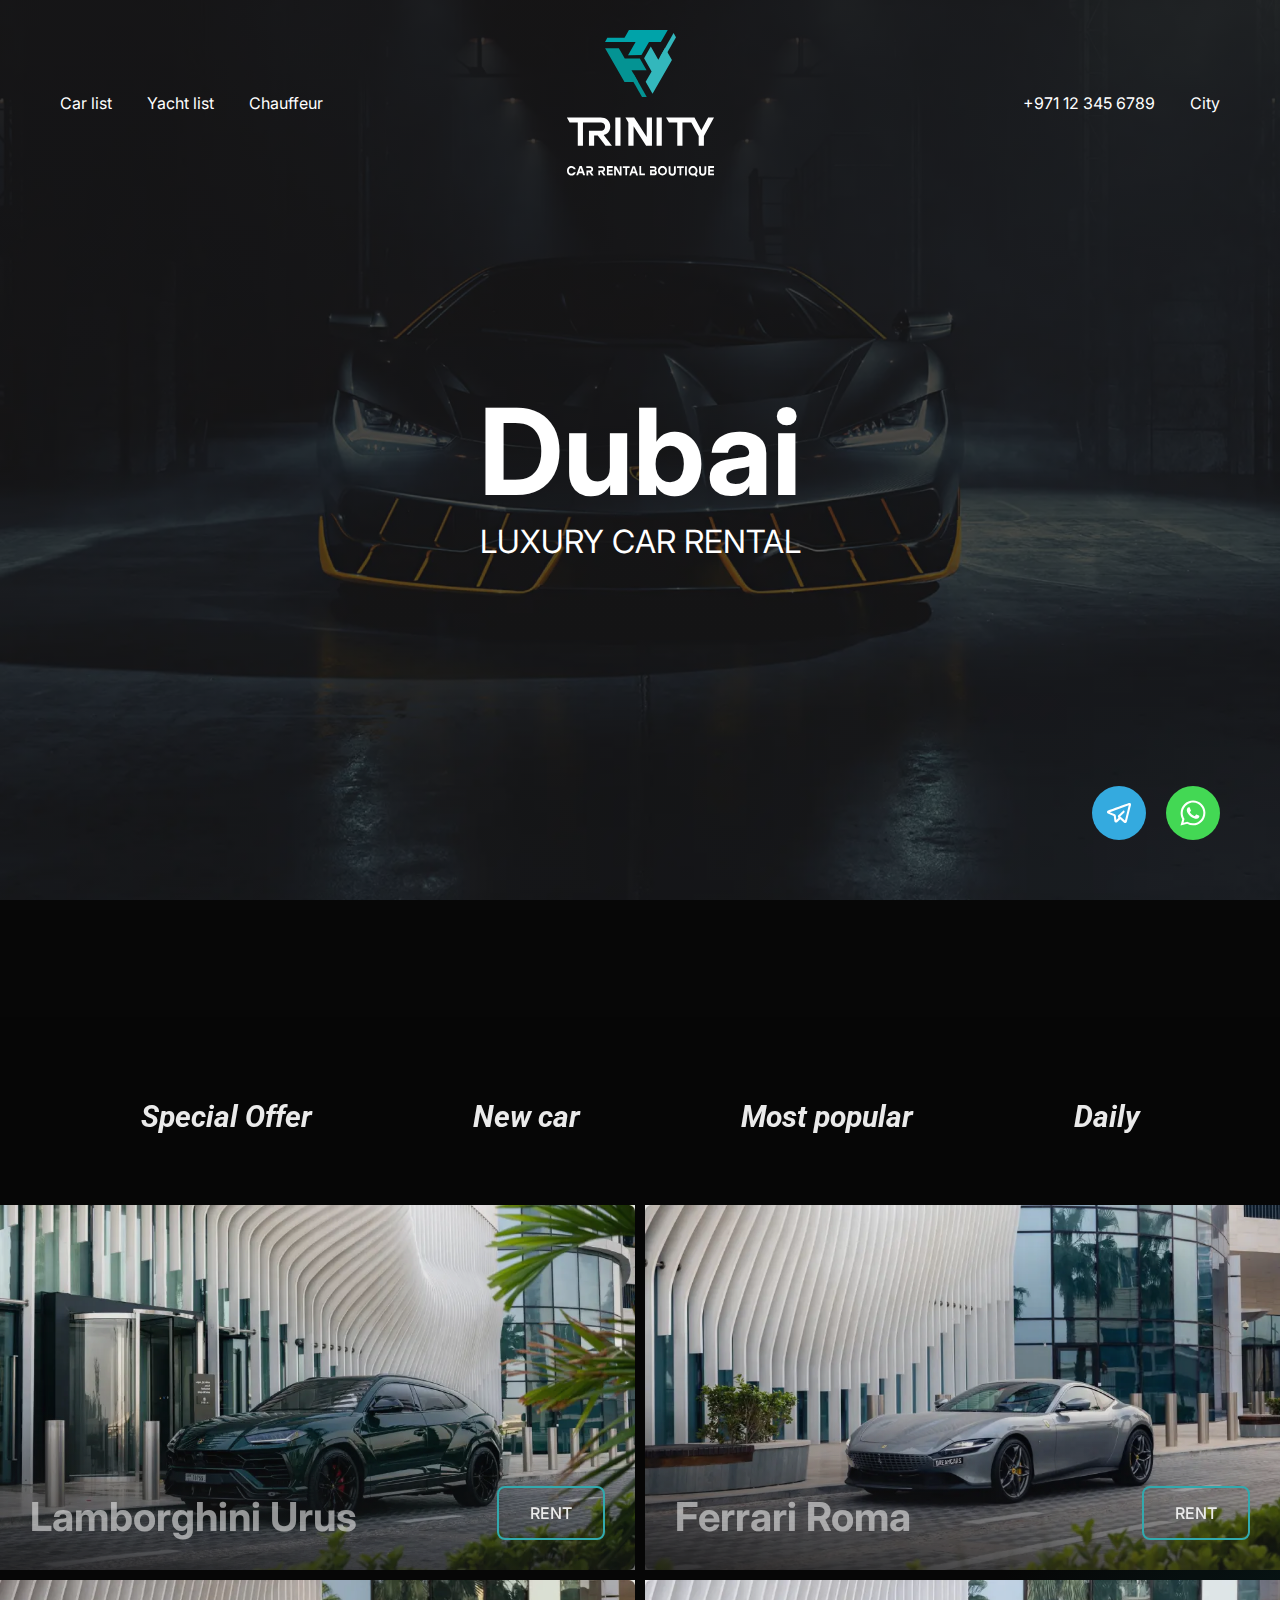
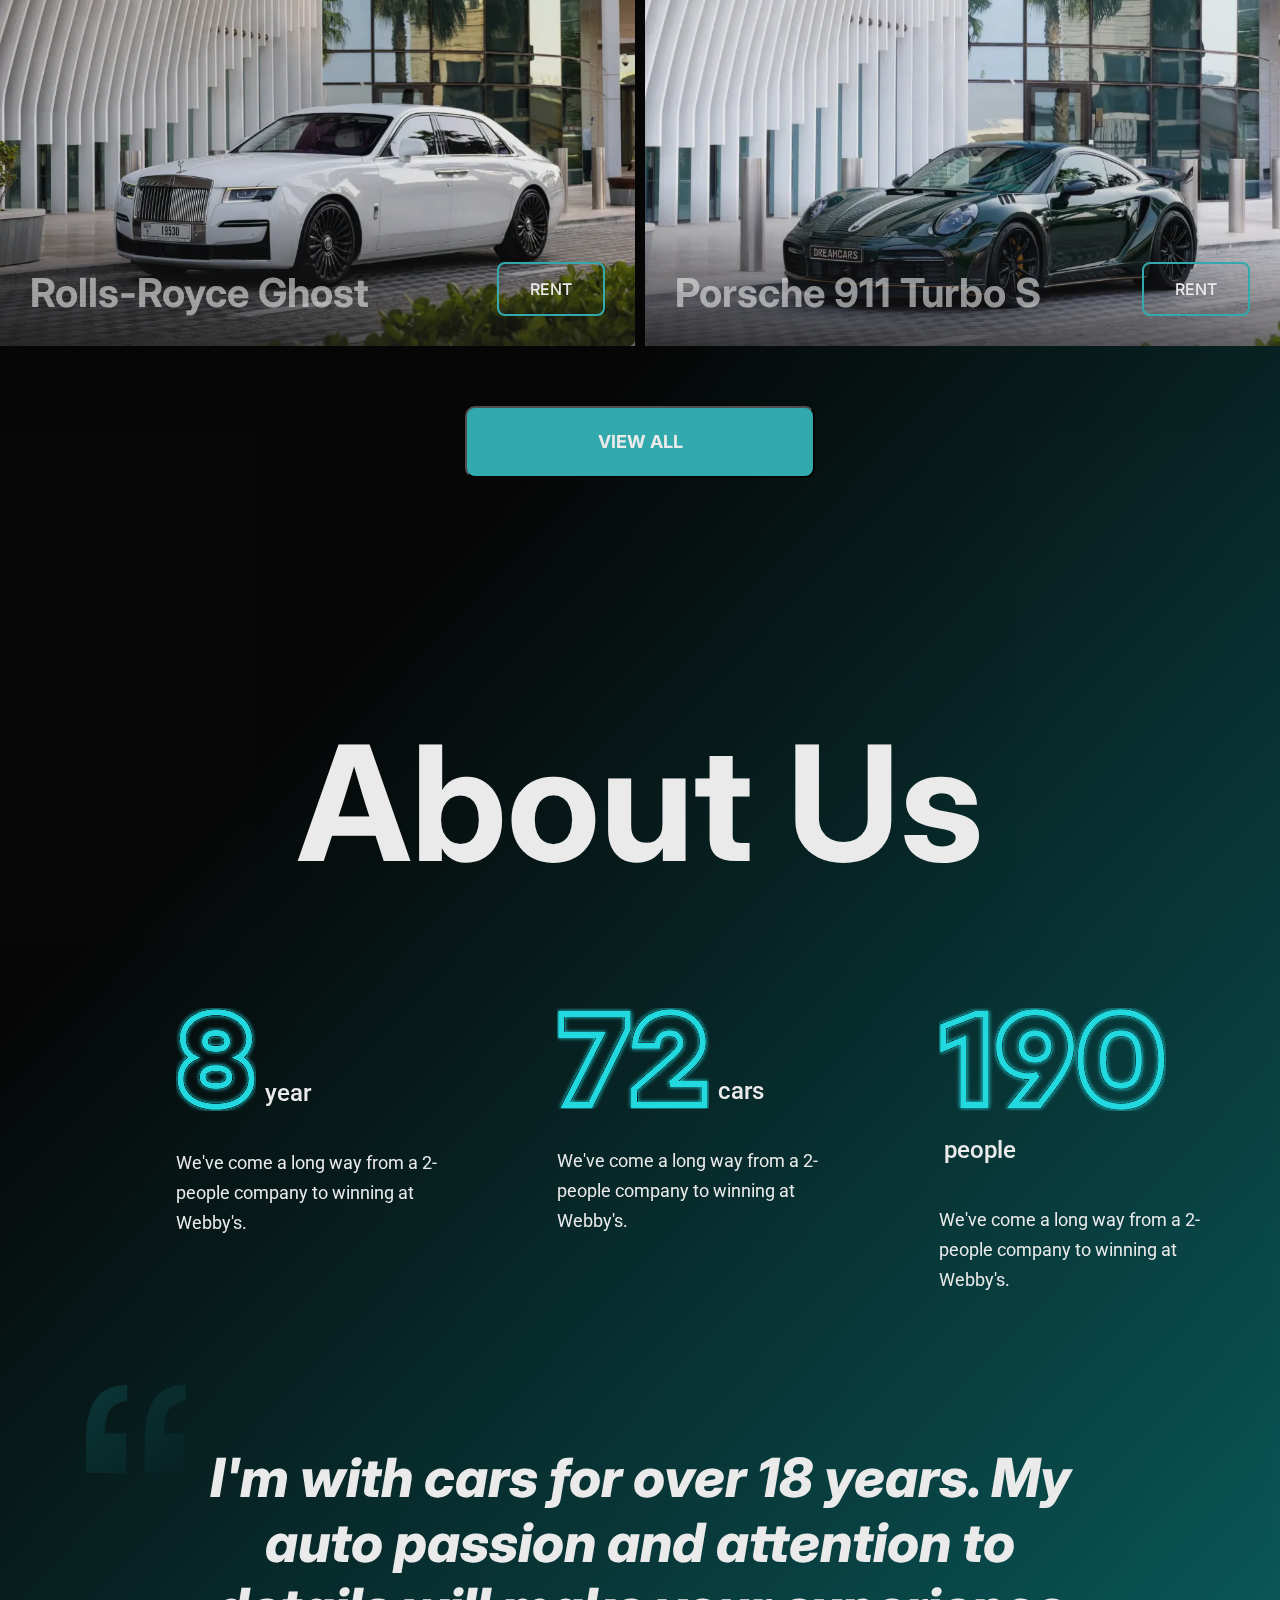
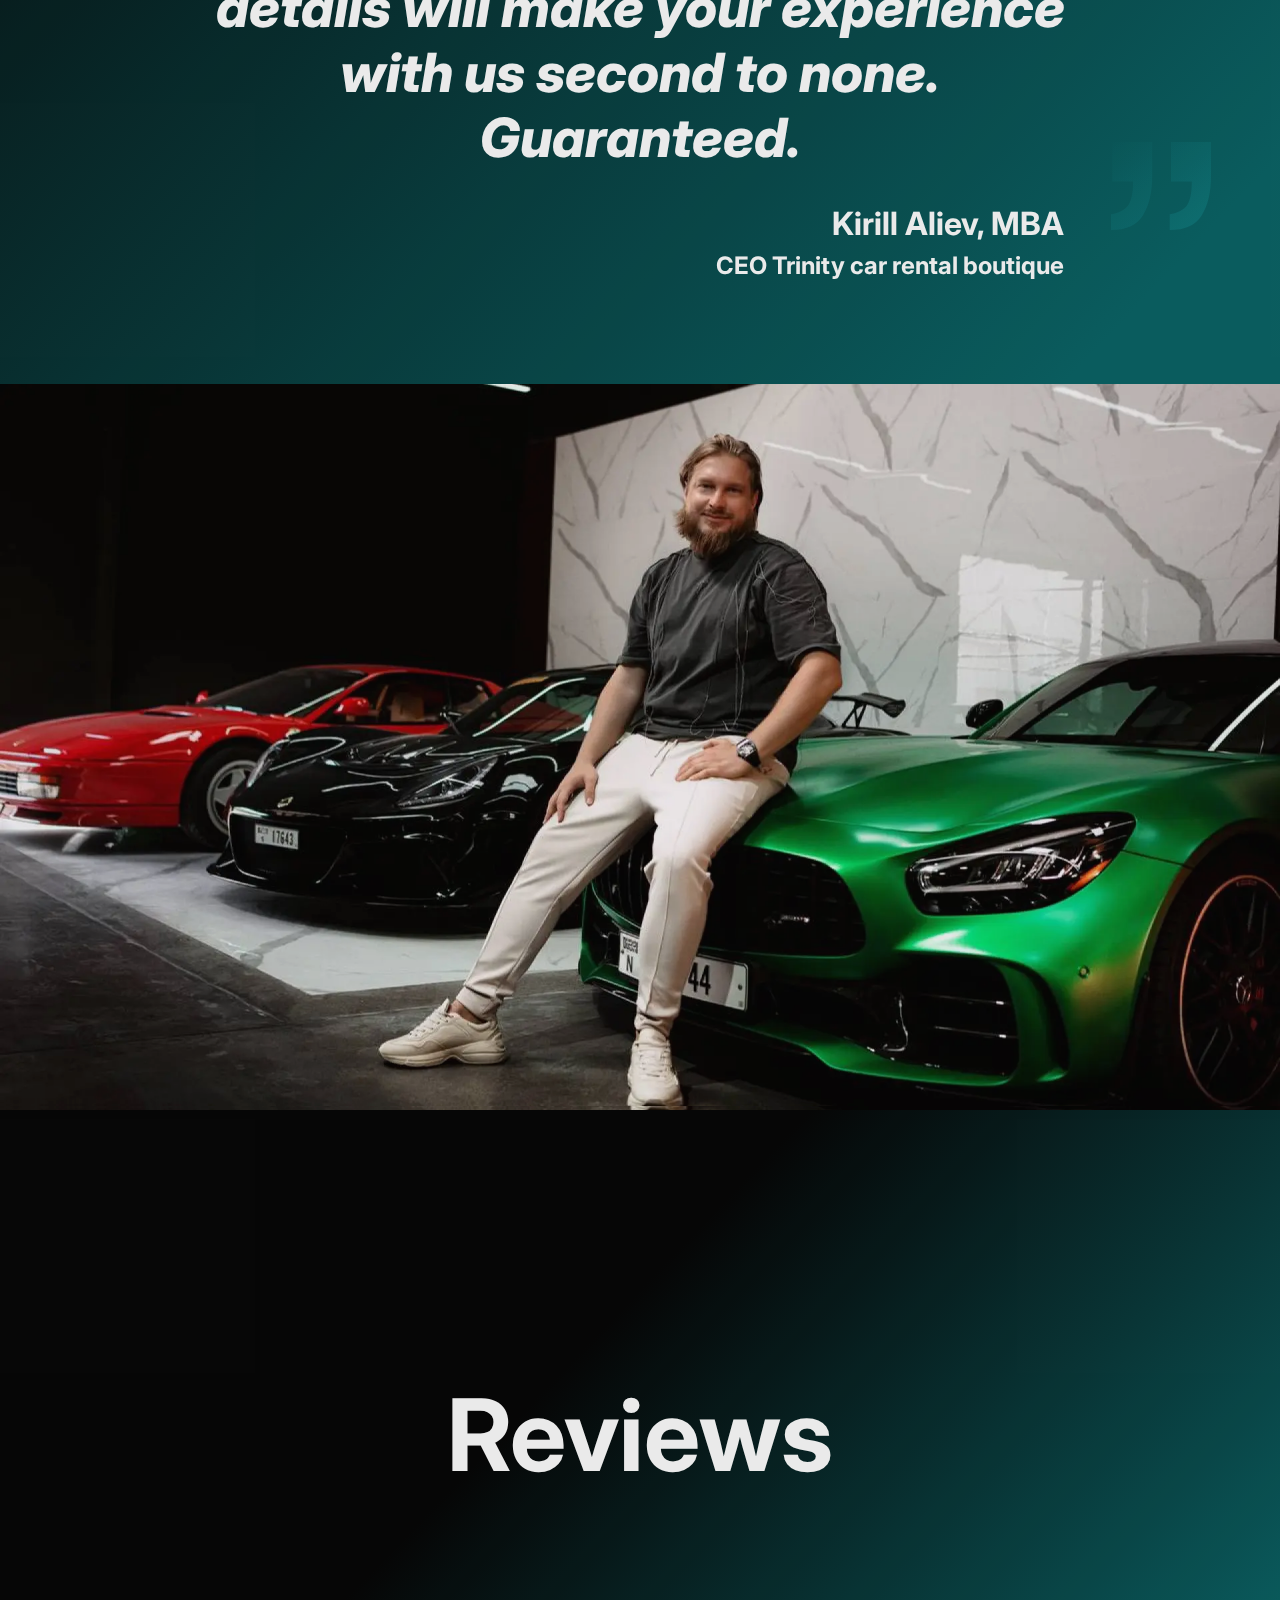
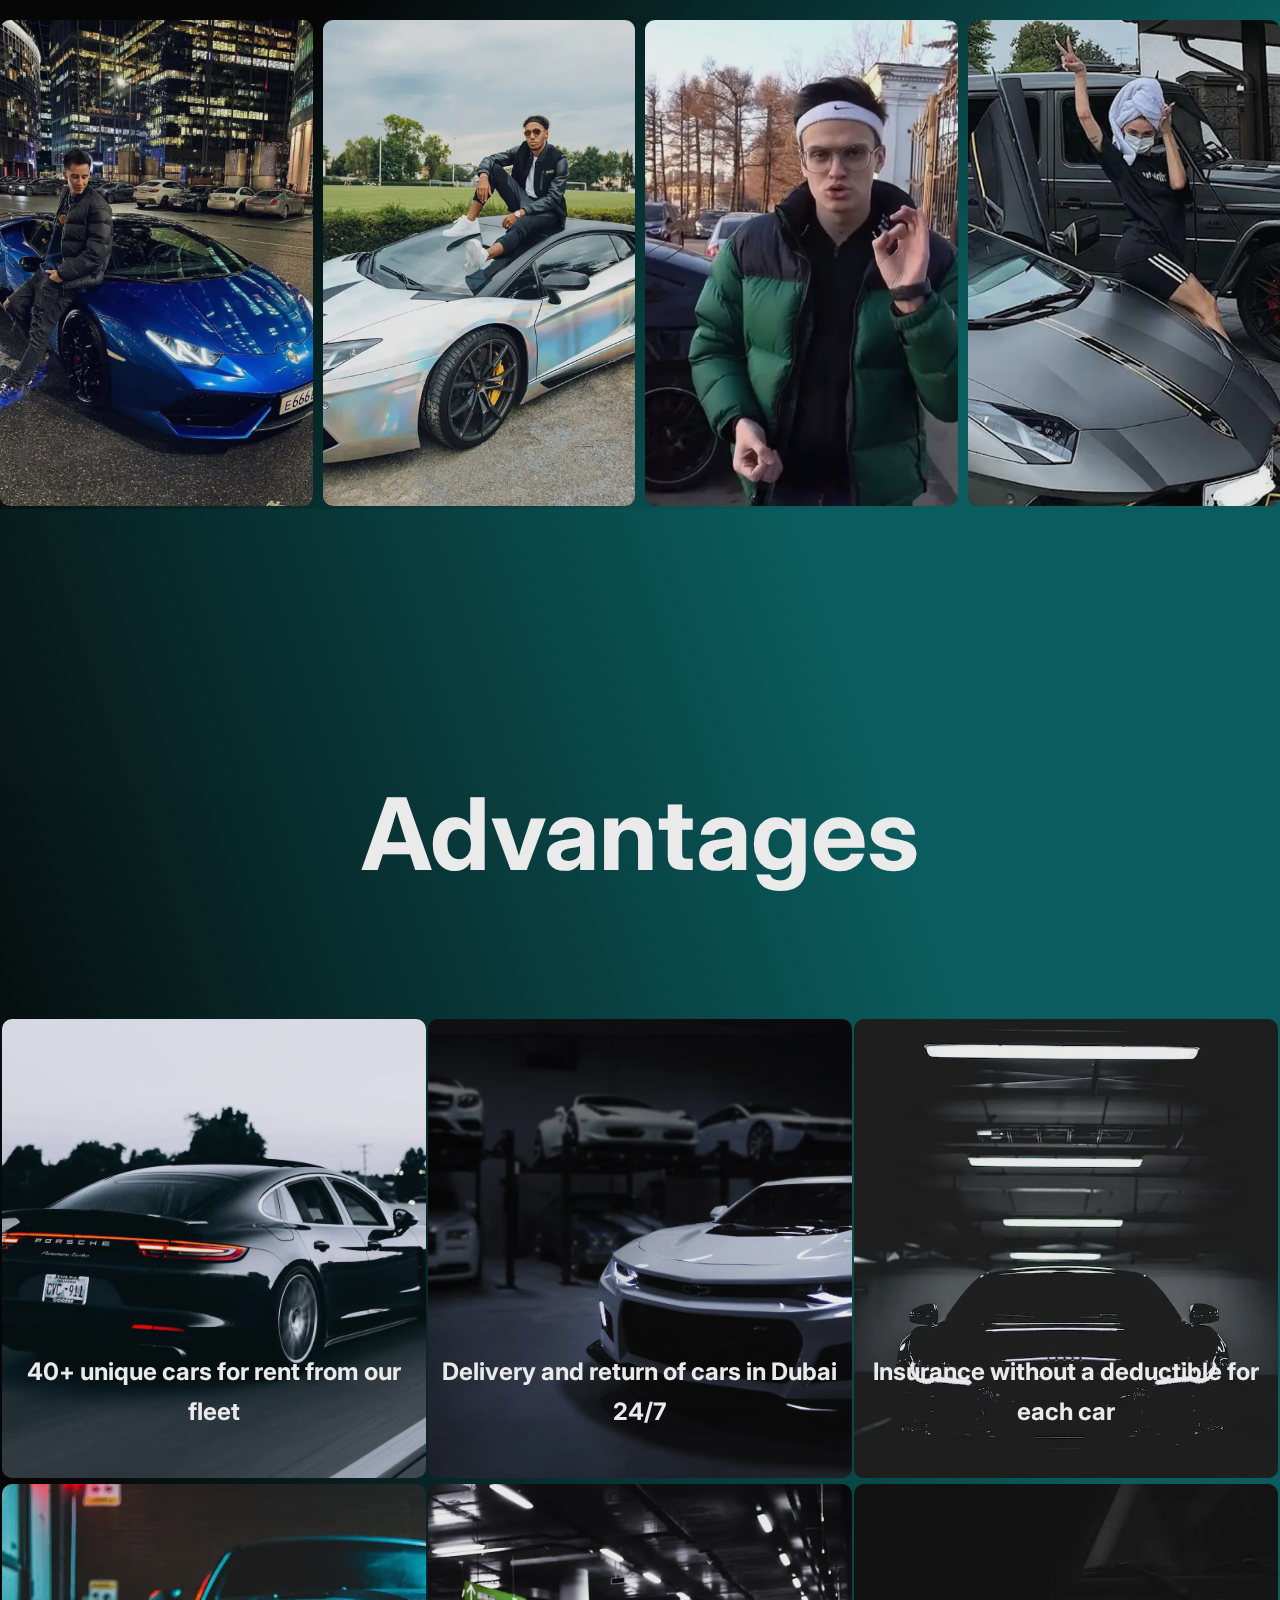
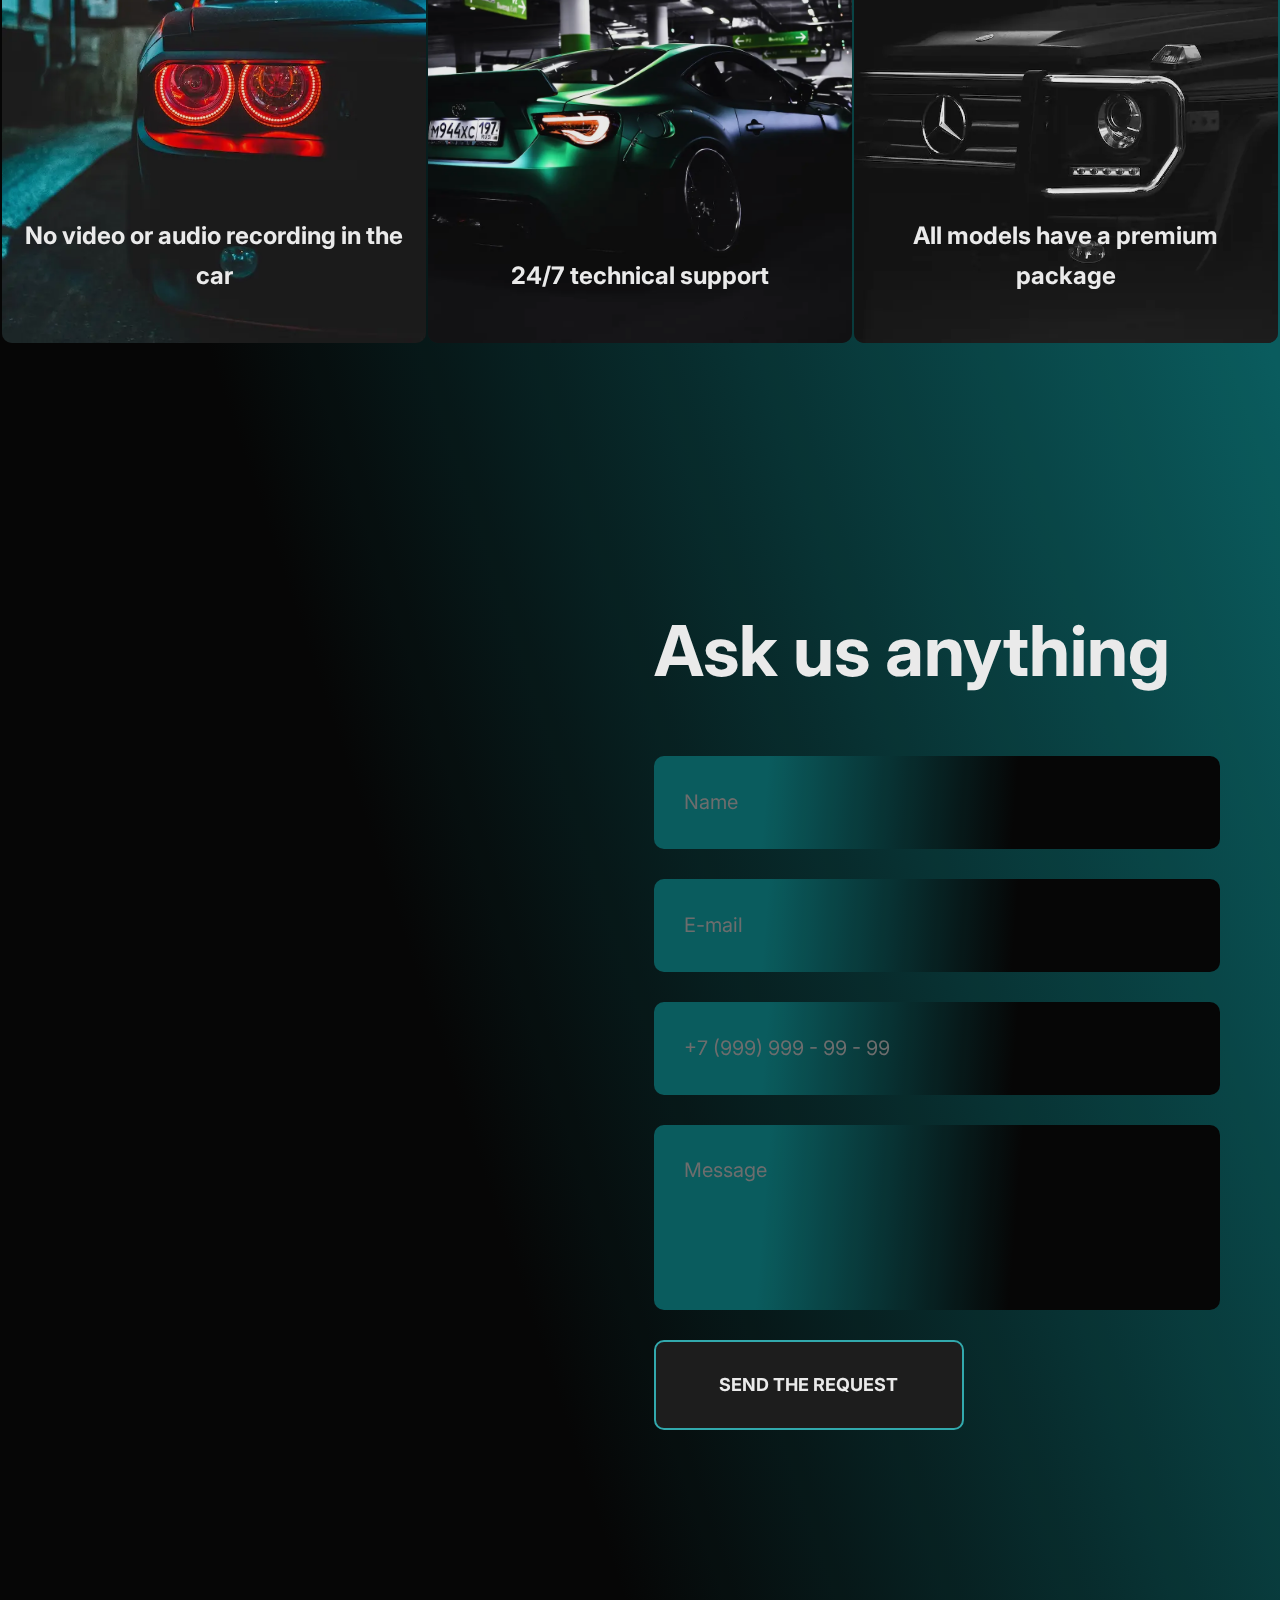
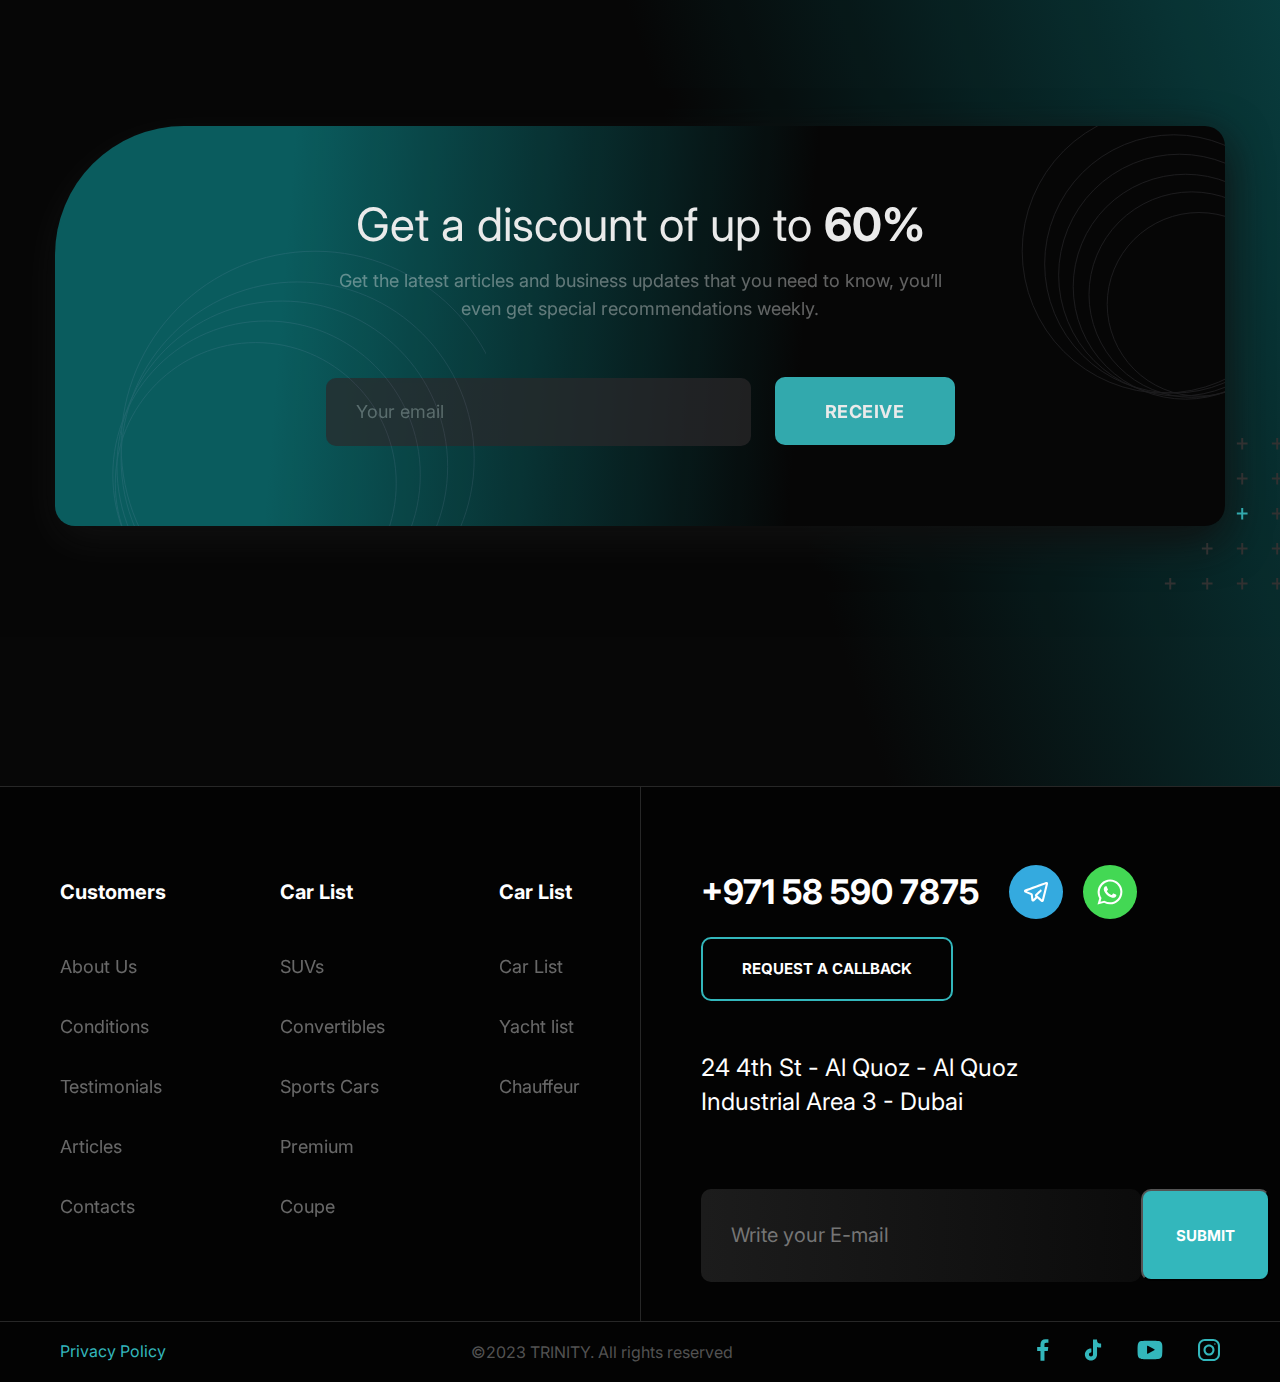
==== commit 4a3a05f8: "add adaptive" ====
--- a/index.html
+++ b/index.html
@@ -59,7 +59,7 @@
           <li><a href="#"><span>+971 12 345 6789</span></a></li>
           <li><a href="#">
               <nav class="menu">
-                <span class="menu__title">Location</span>
+                <span class="menu__title">City</span>
                 <ul class="menu__list">
                   <li><a class="menu__link" href="#">Dubai</a></li>
                   <li><a class="menu__link" href="#">Budapest</a></li>
@@ -67,14 +67,12 @@
                 </ul>
               </nav>
             </a></li>
-          <li><a href="#">
-              Language
-            </a>
+          <!-- <li><a href="#">En</a>
             <ul>
               <li><a href="#">En</a></li>
               <li><a href="#">Ua</a></li>
             </ul>
-          </li>
+          </li> -->
         </ul>
       </div>
 
@@ -84,11 +82,11 @@
       </div>
 
       <div class="social__bottom-block">
-        <a class="social__bottom-icon telegram__icon href=" https://web.telegram.org" ">
+        <a class="social__bottom-icon telegram__icon" href="https://web.telegram.org/">
           <svg width=" 30" height="30" viewBox="0 0 30 30" fill="none" xmlns="http://www.w3.org/2000/svg">
-          <path fill-rule="evenodd" clip-rule="evenodd"
-            d="M9.76107 18.1052L3.9366 15.5911C3.3249 15.3265 2.93606 14.7159 2.9558 14.0497C2.97669 13.3834 3.40035 12.7973 4.02714 12.5709C8.27884 11.0318 21.1384 6.37502 24.8643 5.02511C25.4284 4.82199 26.0586 4.94502 26.5044 5.34547C26.9501 5.74708 27.1381 6.36109 26.9953 6.94377C26.1666 10.2959 23.6038 20.6704 22.8214 23.8368C22.6856 24.3882 22.2713 24.8281 21.7304 24.9975C21.1883 25.1681 20.5975 25.0428 20.1715 24.6679L16.2193 21.1962L13.126 24.1618C12.6814 24.5878 12.0361 24.7259 11.4557 24.5205C10.8765 24.3139 10.4633 23.7985 10.3879 23.188L9.76107 18.1052ZM20.9759 22.5948L24.7575 7.28618L5.84019 14.1367L10.8336 16.2933C11.3629 16.522 11.732 17.0141 11.8028 17.5864L12.3483 22.0133L14.6337 19.8231L14.4318 19.649C14.0824 19.3506 13.877 18.9189 13.8642 18.4604C13.8503 18.0019 14.0325 17.5597 14.3633 17.2416C15.6041 16.0519 18.9144 12.8797 18.9144 12.8797C19.3311 12.4804 19.9928 12.4943 20.392 12.911C20.7902 13.3265 20.7762 13.9881 20.3607 14.3874L16.1798 18.3954L16.8681 18.985L20.9759 22.5948Z"
-            fill="white" />
+            <path fill-rule="evenodd" clip-rule="evenodd"
+              d="M9.76107 18.1052L3.9366 15.5911C3.3249 15.3265 2.93606 14.7159 2.9558 14.0497C2.97669 13.3834 3.40035 12.7973 4.02714 12.5709C8.27884 11.0318 21.1384 6.37502 24.8643 5.02511C25.4284 4.82199 26.0586 4.94502 26.5044 5.34547C26.9501 5.74708 27.1381 6.36109 26.9953 6.94377C26.1666 10.2959 23.6038 20.6704 22.8214 23.8368C22.6856 24.3882 22.2713 24.8281 21.7304 24.9975C21.1883 25.1681 20.5975 25.0428 20.1715 24.6679L16.2193 21.1962L13.126 24.1618C12.6814 24.5878 12.0361 24.7259 11.4557 24.5205C10.8765 24.3139 10.4633 23.7985 10.3879 23.188L9.76107 18.1052ZM20.9759 22.5948L24.7575 7.28618L5.84019 14.1367L10.8336 16.2933C11.3629 16.522 11.732 17.0141 11.8028 17.5864L12.3483 22.0133L14.6337 19.8231L14.4318 19.649C14.0824 19.3506 13.877 18.9189 13.8642 18.4604C13.8503 18.0019 14.0325 17.5597 14.3633 17.2416C15.6041 16.0519 18.9144 12.8797 18.9144 12.8797C19.3311 12.4804 19.9928 12.4943 20.392 12.911C20.7902 13.3265 20.7762 13.9881 20.3607 14.3874L16.1798 18.3954L16.8681 18.985L20.9759 22.5948Z"
+              fill="white" />
           </svg>
         </a>
         <a class="social__bottom-icon whatsapp__icon" href="https://www.whatsapp.com/?lang=ru">
@@ -114,28 +112,28 @@
       </div>
       <div class="catalog__items">
         <div class="catalog__item catalog__item-1">
-          <img class="catalog__img" src="./src/img/Lamborghini.jpg" alt="Lamborghini">
+          <img class="catalog__img" src="./src/img/Lamborghini.webp" alt="Lamborghini">
           <div class="rent">
             <span>Lamborghini Urus</span>
             <a class="item__btn" href="#">Rent</a>
           </div>
         </div>
         <div class="catalog__item catalog__item-2">
-          <img class="catalog__img" src="./src/img/Ferrari.jpg" alt="Ferrari">
+          <img class="catalog__img" src="./src/img/Ferrari.webp" alt="Ferrari">
           <div class="rent">
             <span>Ferrari Roma</span>
             <a class="item__btn" href="#">Rent</a>
           </div>
         </div>
         <div class="catalog__item catalog__item-3">
-          <img class="catalog__img" src="./src/img/Rols.jpg" alt="Rolls-Royce">
+          <img class="catalog__img" src="./src/img/Rols.webp" alt="Rolls-Royce">
           <div class="rent">
             <span>Rolls-Royce Ghost</span>
             <a class="item__btn" href="#">Rent</a>
           </div>
         </div>
         <div class="catalog__item catalog__item-4">
-          <img class="catalog__img" src="./src/img/Porsche.jpg" alt="Porsche">
+          <img class="catalog__img" src="./src/img/Porsche.webp" alt="Porsche">
           <div class="rent">
             <span>Porsche 911 Turbo S</span>
             <a class="item__btn" href="#">Rent</a>
@@ -265,7 +263,9 @@
           <span class="quote__bottom">CEO Trinity car rental boutique</span>
         </div>
       </div>
-      <div class="about__img"></div>
+      <div class="about__img">
+        <img src="./src/img/about-img.webp" alt="">
+      </div>
     </div>
 
     <section class="reviews">
@@ -274,10 +274,10 @@
       <div class="reviews__list">
 
         <ul class="slides ">
-          <li><img src="./src/img/slide-1.jpg" alt="slide-1"></li>
-          <li><img src="./src/img/slide-2.jpg" alt="slide-2"></li>
-          <li><img src="./src/img/slide-3.jpg" alt="slide-3"></li>
-          <li><img src="./src/img/slide-4.jpg" alt="slide-4"></li>
+          <li><img src="./src/img/slide-1.webp" alt="slide-1"></li>
+          <li><img src="./src/img/slide-2.webp" alt="slide-2"></li>
+          <li><img src="./src/img/slide-3.webp" alt="slide-3"></li>
+          <li><img src="./src/img/slide-4.webp" alt="slide-4"></li>
         </ul>
 
       </div>
@@ -288,27 +288,27 @@
         <h3 class="advantages__title">Advantages</h3>
         <ul class="advantages__items">
           <li class="advantages__item">
-            <img src="./src/img/advant-1.png" alt="car">
+            <img src="./src/img/advant-1.webp" alt="car">
             <p class="advantages__item-text">40+ unique cars for rent from our fleet</p>
           </li>
           <li class="advantages__item">
-            <img src="./src/img/advant-2.png" alt="car">
+            <img src="./src/img/advant-2.webp" alt="car">
             <p class="advantages__item-text">Delivery and return of cars in Dubai 24/7</p>
           </li>
           <li class="advantages__item">
-            <img src="./src/img/advant-3.png" alt="car">
+            <img src="./src/img/advant-3.webp" alt="car">
             <p class="advantages__item-text">Insurance without a deductible for each car</p>
           </li>
           <li class="advantages__item">
-            <img src="./src/img/advant-4.png" alt="car">
+            <img src="./src/img/advant-4.webp" alt="car">
             <p class="advantages__item-text">No video or audio recording in the car</p>
           </li>
           <li class="advantages__item">
-            <img src="./src/img/advant-5.png" alt="car">
+            <img src="./src/img/advant-5.webp" alt="car">
             <p class="advantages__item-text">24/7 technical support</p>
           </li>
           <li class="advantages__item">
-            <img src="./src/img/advant-6.png" alt="car">
+            <img src="./src/img/advant-6.webp" alt="car">
             <p class="advantages__item-text">All models have a premium package</p>
           </li>
         </ul>
@@ -431,7 +431,7 @@
         <div class="footer__main-list">
 
           <div class="customers">
-            <span class="footer-title">For Customers</span>
+            <span class="footer-title">Customers</span>
             <ul class="customers__list">
               <li class="list-item"><a href="#">About Us</a></li>
               <li class="list-item"><a href="#">Conditions</a></li>
@@ -467,11 +467,11 @@
           <div class="social">
             <span class="social__phone">+971 58 590 7875</span>
             <div class="social__bottom-block">
-              <a class="social__bottom-icon telegram__icon href=" https://web.telegram.org" ">
-                      <svg width=" 30" height="30" viewBox="0 0 30 30" fill="none" xmlns="http://www.w3.org/2000/svg">
-                <path fill-rule="evenodd" clip-rule="evenodd"
-                  d="M9.76107 18.1052L3.9366 15.5911C3.3249 15.3265 2.93606 14.7159 2.9558 14.0497C2.97669 13.3834 3.40035 12.7973 4.02714 12.5709C8.27884 11.0318 21.1384 6.37502 24.8643 5.02511C25.4284 4.82199 26.0586 4.94502 26.5044 5.34547C26.9501 5.74708 27.1381 6.36109 26.9953 6.94377C26.1666 10.2959 23.6038 20.6704 22.8214 23.8368C22.6856 24.3882 22.2713 24.8281 21.7304 24.9975C21.1883 25.1681 20.5975 25.0428 20.1715 24.6679L16.2193 21.1962L13.126 24.1618C12.6814 24.5878 12.0361 24.7259 11.4557 24.5205C10.8765 24.3139 10.4633 23.7985 10.3879 23.188L9.76107 18.1052ZM20.9759 22.5948L24.7575 7.28618L5.84019 14.1367L10.8336 16.2933C11.3629 16.522 11.732 17.0141 11.8028 17.5864L12.3483 22.0133L14.6337 19.8231L14.4318 19.649C14.0824 19.3506 13.877 18.9189 13.8642 18.4604C13.8503 18.0019 14.0325 17.5597 14.3633 17.2416C15.6041 16.0519 18.9144 12.8797 18.9144 12.8797C19.3311 12.4804 19.9928 12.4943 20.392 12.911C20.7902 13.3265 20.7762 13.9881 20.3607 14.3874L16.1798 18.3954L16.8681 18.985L20.9759 22.5948Z"
-                  fill="white" />
+              <a class="social__bottom-icon telegram__icon" href="https://web.telegram.org">
+                <svg width=" 30" height="30" viewBox="0 0 30 30" fill="none" xmlns="http://www.w3.org/2000/svg">
+                  <path fill-rule="evenodd" clip-rule="evenodd"
+                    d="M9.76107 18.1052L3.9366 15.5911C3.3249 15.3265 2.93606 14.7159 2.9558 14.0497C2.97669 13.3834 3.40035 12.7973 4.02714 12.5709C8.27884 11.0318 21.1384 6.37502 24.8643 5.02511C25.4284 4.82199 26.0586 4.94502 26.5044 5.34547C26.9501 5.74708 27.1381 6.36109 26.9953 6.94377C26.1666 10.2959 23.6038 20.6704 22.8214 23.8368C22.6856 24.3882 22.2713 24.8281 21.7304 24.9975C21.1883 25.1681 20.5975 25.0428 20.1715 24.6679L16.2193 21.1962L13.126 24.1618C12.6814 24.5878 12.0361 24.7259 11.4557 24.5205C10.8765 24.3139 10.4633 23.7985 10.3879 23.188L9.76107 18.1052ZM20.9759 22.5948L24.7575 7.28618L5.84019 14.1367L10.8336 16.2933C11.3629 16.522 11.732 17.0141 11.8028 17.5864L12.3483 22.0133L14.6337 19.8231L14.4318 19.649C14.0824 19.3506 13.877 18.9189 13.8642 18.4604C13.8503 18.0019 14.0325 17.5597 14.3633 17.2416C15.6041 16.0519 18.9144 12.8797 18.9144 12.8797C19.3311 12.4804 19.9928 12.4943 20.392 12.911C20.7902 13.3265 20.7762 13.9881 20.3607 14.3874L16.1798 18.3954L16.8681 18.985L20.9759 22.5948Z"
+                    fill="white" />
                 </svg>
               </a>
               <a class="social__bottom-icon whatsapp__icon" href="https://www.whatsapp.com/?lang=ru">
@@ -538,6 +538,26 @@
     </section>
   </footer>
 
+  <!-- Modal content -->
+  <!-- <div class="modal-content">
+    <div class="modal-body">
+      <span class="close">&times;</span>
+      <div class="modal__menu">
+        <ul class="modal__menu-list">
+          <li class="list-item"><a href="#" class="list-link">Car List</a></li>
+          <li class="list-item"><a href="#" class="list-link">Yacht list</a></li>
+          <li class="list-item"><a href="#" class="list-link">Chauffeur</a></li>
+          <li class="list-item"><a href="#" class="list-link">Conditions</a></li>
+          <li class="list-item"><a href="#" class="list-link">About Us</a></li>
+          <li class="list-item"><a href="#" class="list-link">Contacts</a></li>
+        </ul>
+      </div>
+    </div> -->
+  <!-- <div class="modal-footer">
+          <h3>Modal Footer</h3>
+        </div> -->
+  </div>
+
 </body>
 
 </html>--- a/style/style.css
+++ b/style/style.css
@@ -39,7 +39,6 @@
 
 .container {
   max-width: 1800px;
-  min-width: 985px;
   padding: 0 60px;
   margin: 0 auto;
 }
@@ -48,7 +47,6 @@
   display: -webkit-box;
   display: -ms-flexbox;
   display: flex;
-  right: 60px;
   -webkit-box-pack: end;
   -ms-flex-pack: end;
   justify-content: end;
@@ -67,6 +65,11 @@
   height: 54px;
   width: 54px;
   border-radius: 50%;
+  -webkit-transition: scale 0.3s ease;
+  transition: scale 0.3s ease;
+}
+.social__bottom-icon:hover {
+  scale: 1.1;
 }
 
 .telegram__icon {
@@ -80,7 +83,6 @@
 
 .header {
   min-height: 100vh;
-  min-width: 985px;
   background-image: -webkit-gradient(
       linear,
       left top,
@@ -88,13 +90,13 @@
       color-stop(-7.87%, rgba(22, 21, 22, 0.9)),
       to(rgba(22, 21, 22, 0.6))
     ),
-    url(../src/img/Rectangle_1920.jpg);
+    url(../src/img/Rectangle_1920.webp);
   background-image: linear-gradient(
       180deg,
       rgba(22, 21, 22, 0.9) -7.87%,
       rgba(22, 21, 22, 0.6) 100%
     ),
-    url(../src/img/Rectangle_1920.jpg);
+    url(../src/img/Rectangle_1920.webp);
   background-size: cover;
   background-position: center;
   background-repeat: no-repeat;
@@ -110,6 +112,13 @@
   -ms-flex-align: center;
   align-items: center;
   padding: 30px 0;
+}
+.header .header__top a {
+  -webkit-transition: all 0.3s ease;
+  transition: all 0.3s ease;
+}
+.header .header__top a:hover {
+  color: #33b7bc;
 }
 .header .header__list {
   width: 40%;
@@ -157,12 +166,9 @@
   position: relative;
   padding: 20px 0;
 }
-.header .header__nav > li a:hover {
-  color: #33b7bc;
-}
 .header .header__nav li ul {
   position: absolute;
-  left: -27px;
+  left: -57px;
   top: 50px;
   display: block;
   background: rgba(32, 32, 32, 0.4);
@@ -214,7 +220,6 @@
 
 .main {
   opacity: 0.9;
-  min-width: 985px;
 }
 .main .catalog {
   background: linear-gradient(313.58deg, #076264 20.04%, #030303 63.63%);
@@ -227,14 +232,38 @@
   -webkit-box-align: center;
   -ms-flex-align: center;
   align-items: center;
-  -webkit-box-pack: center;
-  -ms-flex-pack: center;
-  justify-content: center;
-  gap: 35px;
+  -ms-flex-pack: distribute;
+  justify-content: space-around;
   font-family: 'Roboto', sans-serif;
-  font-weight: 500;
+  font-weight: 700;
   font-size: 30px;
-  line-height: 130px;
+  font-style: italic;
+  margin-bottom: 70px;
+  -webkit-transition: all 0.5s ease;
+  transition: all 0.5s ease;
+}
+.main .catalog .catalog__list ul li a {
+  width: 100%;
+  position: relative;
+  z-index: 99999;
+}
+.main .catalog .catalog__list ul li a:before {
+  content: '';
+  position: absolute;
+  bottom: 0;
+  right: 3px;
+  width: 100%;
+  height: 14px;
+  background: #33b7bc;
+  -webkit-transform: scale(0);
+  transform: scale(0);
+  z-index: -1;
+  -webkit-transition: all 0.3s ease;
+  transition: all 0.3s ease;
+}
+.main .catalog .catalog__list ul li:hover a:before {
+  -webkit-transform: scale(1) skew(-19deg);
+  transform: scale(1) skew(-19deg);
 }
 .main .catalog__items {
   display: -webkit-box;
@@ -249,7 +278,6 @@
   gap: 10px;
   font-weight: 700;
   font-size: 40px;
-  line-height: 60px;
   max-width: 1920px;
 }
 .main .catalog__item {
@@ -263,9 +291,9 @@
   display: -webkit-box;
   display: -ms-flexbox;
   display: flex;
-  -webkit-box-align: end;
-  -ms-flex-align: end;
-  align-items: end;
+  -webkit-box-align: center;
+  -ms-flex-align: center;
+  align-items: center;
   -webkit-box-pack: center;
   -ms-flex-pack: center;
   justify-content: center;
@@ -299,6 +327,9 @@
     rgba(22, 21, 22, 0) 40.28%
   );
 }
+.main .rent span {
+  opacity: 0.6;
+}
 .main .item__btn {
   text-transform: uppercase;
   height: 54px;
@@ -314,12 +345,17 @@
   justify-content: center;
   font-weight: 500;
   font-size: 16px;
-  line-height: 60px;
   border: 2px solid #33b7bc;
   border-radius: 8px;
+  -webkit-transition: background-color 0.3s ease;
+  transition: background-color 0.3s ease;
+}
+.main .item__btn:hover {
+  background-color: #33b7bc;
 }
 .main .catalog__btn {
-  width: 350px;
+  max-width: 350px;
+  width: 100%;
   height: 72px;
   background: #33b7bc;
   border-radius: 10px;
@@ -337,10 +373,19 @@
   -webkit-box-pack: center;
   -ms-flex-pack: center;
   justify-content: center;
-  margin: 60px auto 280px auto;
+  margin: 60px auto 0 auto;
   cursor: pointer;
+  -webkit-transition: -webkit-transform 0.3s ease;
+  transition: -webkit-transform 0.3s ease;
+  transition: transform 0.3s ease;
+  transition: transform 0.3s ease, -webkit-transform 0.3s ease;
+}
+.main .catalog__btn:hover {
+  -webkit-transform: scale(1.1);
+  transform: scale(1.1);
 }
 .main .about {
+  padding-top: 260px;
   text-align: center;
 }
 .main .about .about__title {
@@ -420,9 +465,8 @@
   line-height: 150%;
 }
 .main .about__img {
-  min-height: 1083px;
   height: 100%;
-  background-image: url(../src/img/about-img.jpg);
+  background-image: url(../src/img/about-img.webp);
   background-size: cover;
   background-repeat: no-repeat;
 }
@@ -435,7 +479,7 @@
   font-size: 100px;
   line-height: 130px;
   text-align: center;
-  padding-bottom: 120px;
+  margin-bottom: 120px;
 }
 .main .slides {
   display: -webkit-box;
@@ -475,9 +519,9 @@
   -ms-flex-wrap: wrap;
   flex-wrap: wrap;
   gap: 2px;
-  -webkit-box-pack: justify;
-  -ms-flex-pack: justify;
-  justify-content: space-between;
+  -webkit-box-pack: center;
+  -ms-flex-pack: center;
+  justify-content: center;
 }
 .main .advantages__items .advantages__item {
   width: 33.1%;
@@ -495,12 +539,15 @@
 }
 .main .advantages__item .advantages__item-text {
   position: absolute;
-  left: 60px;
-  bottom: 50px;
+  left: 0;
+  bottom: 40px;
   font-weight: 700;
   font-size: 24px;
   line-height: 40px;
-  max-width: 367px;
+  max-width: 540px;
+  width: 100%;
+  text-align: center;
+  padding: 10px;
 }
 .main .ask {
   display: -webkit-box;
@@ -534,6 +581,12 @@
   font-weight: 400;
   font-size: 20px;
 }
+.main .ask .ask__form input:focus,
+.main .ask .ask__form input:hover,
+.main .ask .ask__form textarea:focus,
+.main .ask .ask__form textarea:hover {
+  outline: 1px solid #e2e9e9;
+}
 .main .ask .ask__form input::-webkit-input-placeholder,
 .main .ask .ask__form textarea::-webkit-input-placeholder {
   font-weight: 400;
@@ -565,21 +618,21 @@
   line-height: 90px;
 }
 .main .ask .ask__form textarea::-webkit-input-placeholder {
-  -webkit-transform: translateY(-38px);
-  transform: translateY(-38px);
+  -webkit-transform: translateY(-35px);
+  transform: translateY(-35px);
 }
 .main .ask .ask__form textarea::-moz-placeholder {
-  transform: translateY(-38px);
+  transform: translateY(-35px);
 }
 .main .ask .ask__form textarea:-ms-input-placeholder {
-  transform: translateY(-38px);
+  transform: translateY(-35px);
 }
 .main .ask .ask__form textarea::-ms-input-placeholder {
-  transform: translateY(-38px);
+  transform: translateY(-35px);
 }
 .main .ask .ask__form textarea::placeholder {
-  -webkit-transform: translateY(-38px);
-  transform: translateY(-38px);
+  -webkit-transform: translateY(-35px);
+  transform: translateY(-35px);
 }
 .main .ask .ask__form button {
   max-width: 310px;
@@ -593,6 +646,12 @@
   color: #ffffff;
   text-transform: uppercase;
   cursor: pointer;
+  -webkit-transition: all 0.3s ease;
+  transition: all 0.3s ease;
+}
+.main .ask .ask__form button:hover {
+  background: #33b7bc;
+  color: #1c1c1c;
 }
 .main .ask .ask__form-title {
   font-weight: 700;
@@ -713,12 +772,20 @@
   height: 68px;
   margin-left: 20px;
   font-weight: 700;
-  font-size: 15px;
+  font-size: 18px;
   line-height: 17px;
   text-align: center;
   letter-spacing: 0.03em;
   text-transform: uppercase;
   cursor: pointer;
+  -webkit-transition: -webkit-transform 0.3s ease;
+  transition: -webkit-transform 0.3s ease;
+  transition: transform 0.3s ease;
+  transition: transform 0.3s ease, -webkit-transform 0.3s ease;
+}
+.main .discount__form button:hover {
+  -webkit-transform: scale(1.1);
+  transform: scale(1.1);
 }
 
 footer {
@@ -765,6 +832,8 @@
   font-size: 18px;
   line-height: 60px;
   opacity: 0.4;
+  -webkit-transition: opacity 0.3s ease;
+  transition: opacity 0.3s ease;
 }
 .footer__main-list a:hover {
   opacity: 1;
@@ -816,6 +885,12 @@
   color: #ffffff;
   text-transform: uppercase;
   cursor: pointer;
+  -webkit-transition: all 0.3s ease;
+  transition: all 0.3s ease;
+}
+.social__btn:hover {
+  color: #030303;
+  background-color: #33b7bc;
 }
 
 .address {
@@ -864,6 +939,14 @@
   color: #ffffff;
   right: 0;
   cursor: pointer;
+  -webkit-transition: -webkit-transform 0.3s ease;
+  transition: -webkit-transform 0.3s ease;
+  transition: transform 0.3s ease;
+  transition: transform 0.3s ease, -webkit-transform 0.3s ease;
+}
+.social__form button:hover {
+  -webkit-transform: scale(1.1);
+  transform: scale(1.1);
 }
 
 .footer__policy {
@@ -880,8 +963,15 @@
 .footer__policy a {
   font-weight: 400;
   font-size: 16px;
-  line-height: 60px;
   color: #33b7bc;
+  -webkit-transition: -webkit-transform 0.3s ease;
+  transition: -webkit-transform 0.3s ease;
+  transition: transform 0.3s ease;
+  transition: transform 0.3s ease, -webkit-transform 0.3s ease;
+}
+.footer__policy a:hover {
+  -webkit-transform: scale(1.1);
+  transform: scale(1.1);
 }
 .footer__policy p {
   font-weight: 400;
@@ -893,6 +983,319 @@
   display: -webkit-box;
   display: -ms-flexbox;
   display: flex;
+  -webkit-box-align: center;
+  -ms-flex-align: center;
+  align-items: center;
   gap: 35px;
 }
+.footer__policy ul li {
+  -webkit-transition: -webkit-transform 0.3s ease;
+  transition: -webkit-transform 0.3s ease;
+  transition: transform 0.3s ease;
+  transition: transform 0.3s ease, -webkit-transform 0.3s ease;
+}
+.footer__policy ul li:hover {
+  -webkit-transform: scale(1.2);
+  transform: scale(1.2);
+}
+
+@media (max-width: 1150px) {
+  .main .catalog__items {
+    font-size: 24px;
+  }
+  .main .about {
+    padding-top: 130px;
+  }
+  .main .about .statistic {
+    padding: 0;
+    gap: 80px;
+  }
+  .main .item__btn {
+    height: 33px;
+    width: 70px;
+    font-size: 13px;
+  }
+  .main .reviews {
+    padding: 130px 0 0;
+  }
+  .main .advantages {
+    padding: 130px 0;
+  }
+  .main .ask {
+    -webkit-box-orient: vertical;
+    -webkit-box-direction: normal;
+    -ms-flex-direction: column;
+    flex-direction: column;
+    padding-bottom: 160px;
+  }
+  .main .ask .ask__form {
+    padding: 0 60px;
+    text-align: center;
+  }
+  .main .ask .ask__form button {
+    height: 75px;
+    padding: 20px;
+  }
+  .footer__main {
+    display: -webkit-box;
+    display: -ms-flexbox;
+    display: flex;
+    -webkit-box-orient: vertical;
+    -webkit-box-direction: normal;
+    -ms-flex-direction: column;
+    flex-direction: column;
+  }
+  .footer__main-list {
+    -ms-flex-pack: distribute;
+    justify-content: space-around;
+  }
+  .footer__main-contacts {
+    padding-top: 0;
+  }
+  .social__form input,
+  .social__form button {
+    height: 68px;
+    padding: 20px;
+    font-size: 18px;
+  }
+}
+@media (max-width: 860px) {
+  .header .social__bottom-block {
+    padding-bottom: 0;
+  }
+  .container {
+    padding: 0 40px;
+  }
+  .main .catalog {
+    padding-top: 140px;
+  }
+  .main .about .statistic {
+    padding: 0;
+    gap: 80px;
+  }
+  .main .discount {
+    padding: 40px 10px;
+  }
+  .main .discount__title {
+    font-weight: 400;
+    font-size: 24px;
+    line-height: 34px;
+  }
+  .main .discount__text {
+    font-weight: 400;
+    font-size: 14px;
+    line-height: 24px;
+  }
+}
+@media (max-width: 768px) {
+  .logo {
+    margin: 20px auto 0;
+  }
+  .header .header__nav,
+  .header__list {
+    display: none;
+  }
+  .catalog .catalog__items .catalog__item {
+    width: 100%;
+    font-size: 24px;
+    line-height: 30px;
+  }
+  .main .about .about__title {
+    font-size: 120px;
+  }
+  .main .about .statistic {
+    -webkit-box-orient: vertical;
+    -webkit-box-direction: normal;
+    -ms-flex-direction: column;
+    flex-direction: column;
+    -webkit-box-align: center;
+    -ms-flex-align: center;
+    align-items: center;
+  }
+  .main .about .statistic__items {
+    padding-bottom: 50px;
+  }
+  .main .catalog__btn {
+    margin-top: 60px;
+  }
+  .main .quote__top {
+    font-size: 36px;
+  }
+  .main .quote__svg-right {
+    right: -75px;
+  }
+  .main .advantages__items .advantages__item {
+    width: 49.5%;
+  }
+}
+@media (max-width: 660px) {
+  .catalog .catalog__list a {
+    font-size: 24px;
+  }
+  .main .quote__top {
+    font-size: 24px;
+    line-height: 45px;
+  }
+  .main .quote__svg-left,
+  .main .quote__svg-right {
+    width: 70px;
+    height: 55px;
+  }
+  .main .quote__svg-left {
+    top: -40px;
+    left: -75px;
+  }
+  .main .quote__svg-right {
+    right: -60px;
+    bottom: -30px;
+  }
+  .main .about .about__title,
+  .main .reviews__title,
+  .main .advantages__title {
+    font-size: 65px;
+    margin-bottom: 70px;
+  }
+  .main .reviews,
+  .main .advantages {
+    padding: 70px 0 0;
+  }
+  .main .advantages__items .advantages__item {
+    width: 100%;
+  }
+  .main .advantages__item .advantages__item-text {
+    max-width: 600px;
+  }
+  .main .ask {
+    margin-top: 70px;
+    padding-bottom: 70px;
+  }
+  .main .ask .ask__form {
+    padding: 0 20px;
+  }
+  .main .ask .ask__form button {
+    max-width: 230px;
+    height: 60px;
+    padding: 15px;
+    font-size: 16px;
+  }
+  .main .ask .ask__form input,
+  .main .ask .ask__form textarea {
+    padding: 20px 15px;
+    border: 1px solid rgba(166, 162, 162, 0.3);
+  }
+  .main .discount {
+    padding: 20px 10px;
+    border-radius: 0;
+  }
+  .main .discount__form {
+    margin-top: 20px;
+    display: -webkit-box;
+    display: -ms-flexbox;
+    display: flex;
+    -webkit-box-orient: vertical;
+    -webkit-box-direction: normal;
+    -ms-flex-direction: column;
+    flex-direction: column;
+    -webkit-box-align: center;
+    -ms-flex-align: center;
+    align-items: center;
+    gap: 20px;
+  }
+  .main .discount__form button {
+    height: 60px;
+    padding: 15px;
+    font-size: 16px;
+  }
+  .footer__main-list {
+    padding: 30px;
+    gap: 30px;
+  }
+  .footer__main-contacts {
+    border-bottom: 1px solid #272727;
+  }
+  .social {
+    -webkit-box-orient: vertical;
+    -webkit-box-direction: normal;
+    -ms-flex-direction: column;
+    flex-direction: column;
+    padding-bottom: 60px;
+    -webkit-box-align: start;
+    -ms-flex-align: start;
+    align-items: start;
+  }
+  .footer__policy {
+    padding-top: 20px;
+    padding-bottom: 20px;
+  }
+  .footer__policy p {
+    display: none;
+  }
+  footer::before {
+    content: none;
+  }
+}
+@media (max-width: 414px) {
+  .container {
+    padding: 0 20px;
+  }
+  .header .header__main h1 {
+    font-size: 100px;
+  }
+  .header .header__main h2 {
+    font-size: 24px;
+  }
+  .main .rent {
+    padding: 15px;
+  }
+  .main .catalog__btn {
+    margin: 60px auto;
+  }
+  .main .about .about__title,
+  .main .reviews__title,
+  .main .advantages__title,
+  .main .ask .ask__form-title {
+    font-size: 45px;
+    text-align: center;
+  }
+  .catalog {
+    padding: 10px 0 0;
+  }
+  .catalog .catalog__list a {
+    font-size: 16px;
+  }
+  .catalog .catalog__list a::before {
+    height: 8px;
+  }
+  .catalog .catalog__list ul {
+    margin: 40px 0;
+  }
+  .catalog .catalog__items .catalog__item {
+    width: 100%;
+    font-size: 24px;
+    line-height: 30px;
+  }
+  .ask .ask__img {
+    height: 70vh;
+  }
+  .address {
+    font-size: 18px;
+  }
+  .social__form {
+    margin-top: 50px;
+  }
+  .social__form button,
+  .social__form input {
+    font-size: 16px;
+  }
+  .social__form button {
+    width: 100px;
+  }
+  .footer__main-contacts {
+    padding-left: 30px;
+  }
+  .footer__main-list {
+    -ms-flex-wrap: wrap;
+    flex-wrap: wrap;
+  }
+}
 /*# sourceMappingURL=style.css.map */
